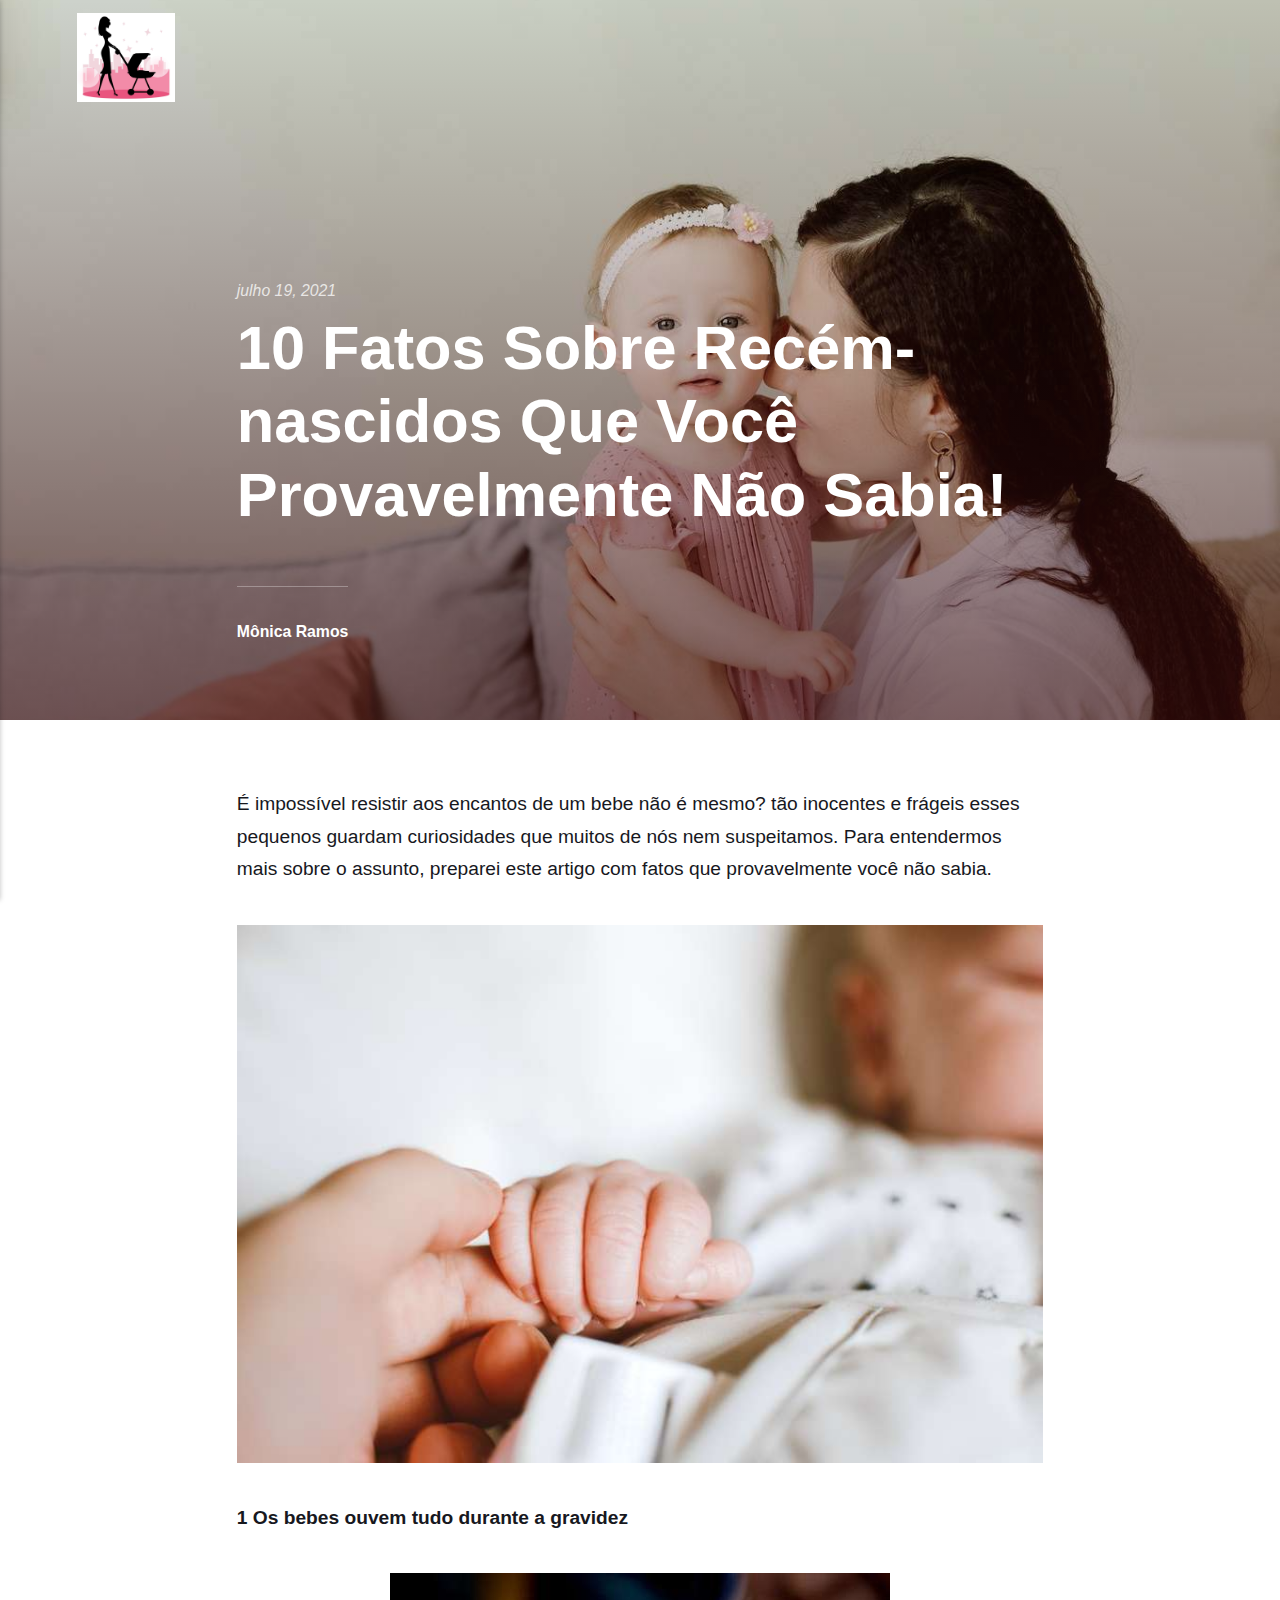
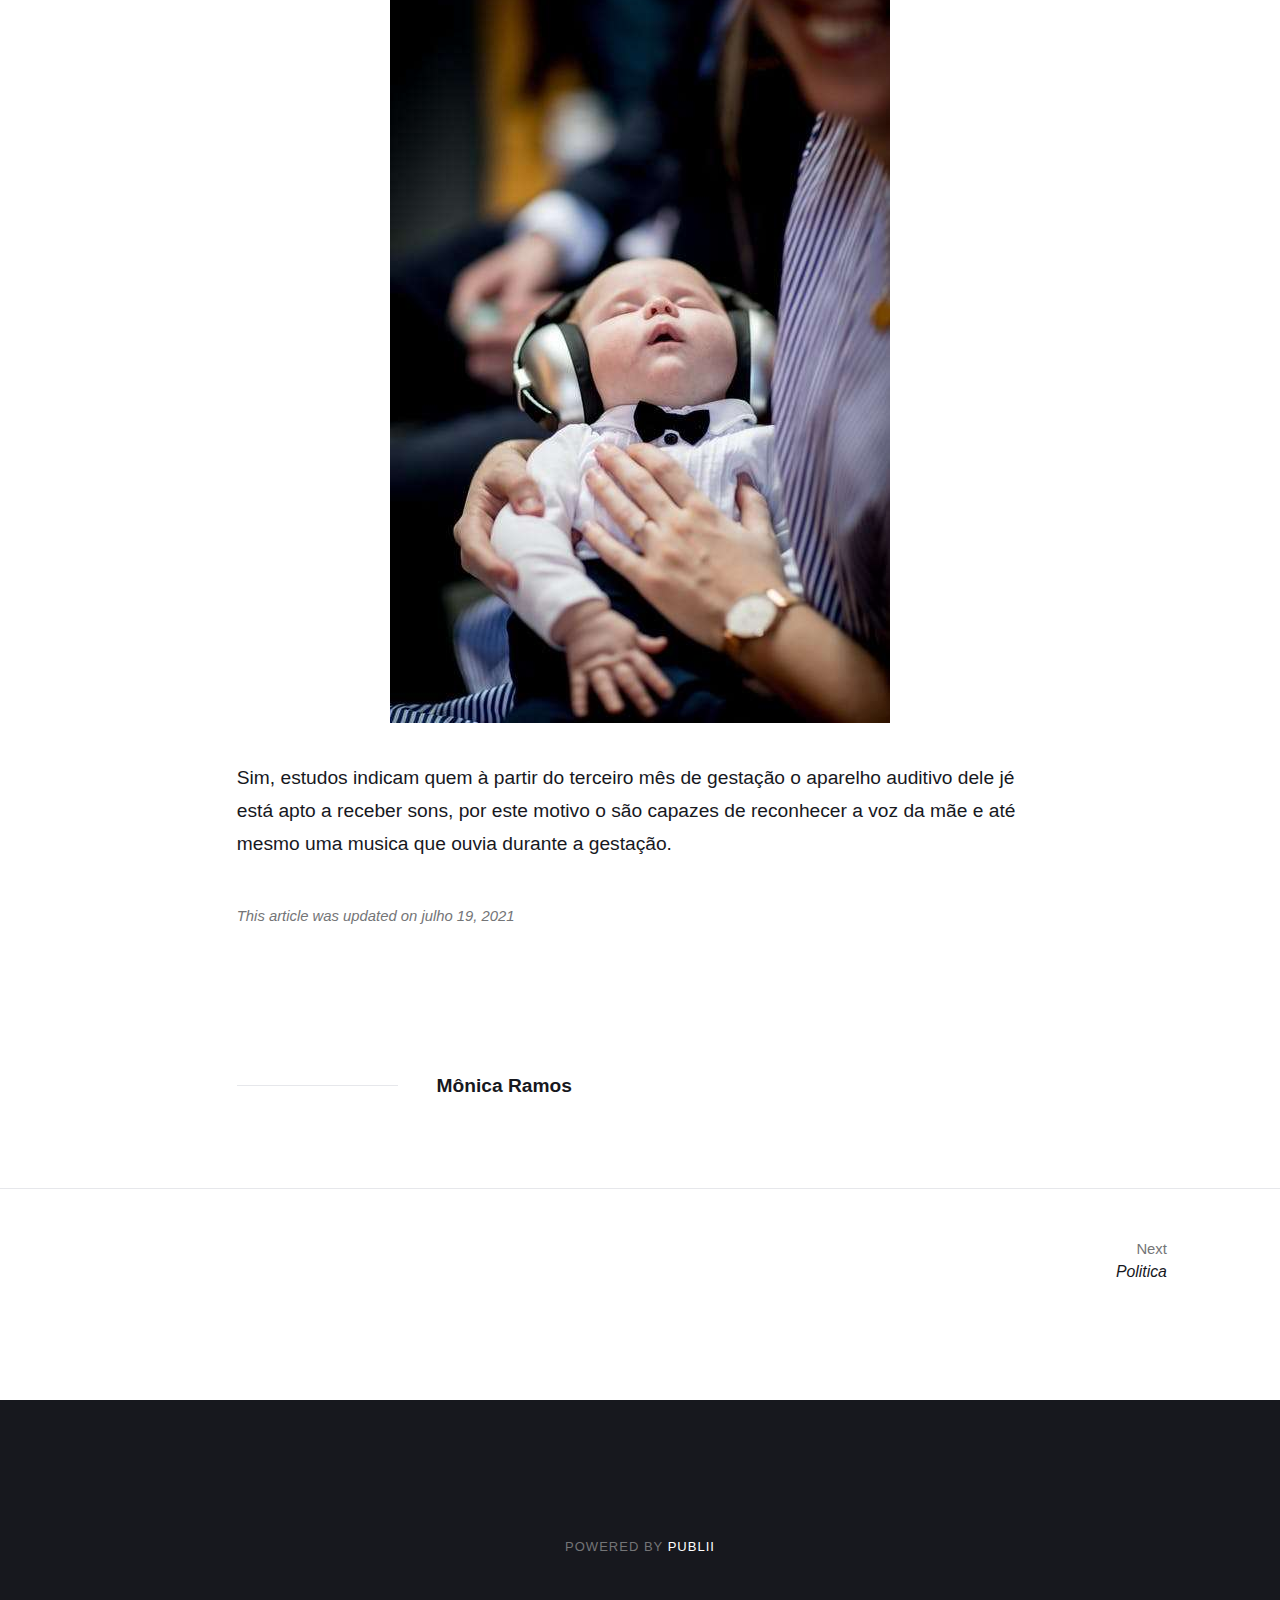
==== 10-fatos-sobre-recem-nascidos-que-voce-provavelmente-nao-sabia/index.html @ ed73614b "Updated from Publii" ====
<!DOCTYPE html><html lang="pt-br"><head><meta charset="utf-8"><meta http-equiv="X-UA-Compatible" content="IE=edge"><meta name="viewport" content="width=device-width,initial-scale=1"><title>10 Fatos Sobre Recém-nascidos Que Você Provavelmente Não Sabia! - DiarioMamãe</title><meta name="description" content="É impossível resistir aos encantos de um bebe não é mesmo? tão inocentes e frágeis esses pequenos guardam curiosidades que muitos de nós nem suspeitamos. Para entendermos mais sobre o assunto, preparei este artigo com fatos que provavelmente você não sabia"><meta name="generator" content="Publii Open-Source CMS for Static Site"><link rel="canonical" href="https://iagomussel.github.io/diariomamae/10-fatos-sobre-recem-nascidos-que-voce-provavelmente-nao-sabia/"><link rel="alternate" type="application/atom+xml" href="https://iagomussel.github.io/diariomamae/feed.xml"><link rel="alternate" type="application/json" href="https://iagomussel.github.io/diariomamae/feed.json"><meta property="og:title" content="10 Fatos Sobre Recém-nascidos Que Você Provavelmente Não Sabia! - DiarioMamãe "><meta property="og:image" content="https://iagomussel.github.io/diariomamae/media/website/pink-739154_1920.jpg"><meta property="og:site_name" content="DiarioMamãe"><meta property="og:description" content="É impossível resistir aos encantos de um bebe não é mesmo? tão inocentes e frágeis esses pequenos guardam curiosidades que muitos de nós nem suspeitamos. Para entendermos mais sobre o assunto, preparei este artigo com fatos que provavelmente você não sabia"><meta property="og:url" content="https://iagomussel.github.io/diariomamae/10-fatos-sobre-recem-nascidos-que-voce-provavelmente-nao-sabia/"><meta property="og:type" content="article"><meta property="fb:app_id" content="363069635461896"><style>:root{--body-font:-apple-system,BlinkMacSystemFont,"Segoe UI",Roboto,Oxygen,Ubuntu,Cantarell,"Fira Sans","Droid Sans","Helvetica Neue",Arial,sans-serif,"Apple Color Emoji","Segoe UI Emoji","Segoe UI Symbol";--heading-font:-apple-system,BlinkMacSystemFont,"Segoe UI",Roboto,Oxygen,Ubuntu,Cantarell,"Fira Sans","Droid Sans","Helvetica Neue",Arial,sans-serif,"Apple Color Emoji","Segoe UI Emoji","Segoe UI Symbol";--logo-font:-apple-system,BlinkMacSystemFont,"Segoe UI",Roboto,Oxygen,Ubuntu,Cantarell,"Fira Sans","Droid Sans","Helvetica Neue",Arial,sans-serif,"Apple Color Emoji","Segoe UI Emoji","Segoe UI Symbol";--menu-font:-apple-system,BlinkMacSystemFont,"Segoe UI",Roboto,Oxygen,Ubuntu,Cantarell,"Fira Sans","Droid Sans","Helvetica Neue",Arial,sans-serif,"Apple Color Emoji","Segoe UI Emoji","Segoe UI Symbol"}</style><link rel="stylesheet" href="https://iagomussel.github.io/diariomamae/assets/css/style.css?v=8af79907cd899d0e174a287e53e109a5"><script type="application/ld+json">{"@context":"http://schema.org","@type":"Article","mainEntityOfPage":{"@type":"WebPage","@id":"https://iagomussel.github.io/diariomamae/10-fatos-sobre-recem-nascidos-que-voce-provavelmente-nao-sabia/"},"headline":"10 Fatos Sobre Recém-nascidos Que Você Provavelmente Não Sabia!","datePublished":"2021-07-19T22:11","dateModified":"2021-07-19T22:31","image":{"@type":"ImageObject","url":"https://iagomussel.github.io/diariomamae/media/website/pink-739154_1920.jpg","height":1739,"width":1920},"description":"É impossível resistir aos encantos de um bebe não é mesmo? tão inocentes e frágeis esses pequenos guardam curiosidades que muitos de nós nem suspeitamos. Para entendermos mais sobre o assunto, preparei este artigo com fatos que provavelmente você não sabia","author":{"@type":"Person","name":"Mônica Ramos"},"publisher":{"@type":"Organization","name":"Mônica Ramos","logo":{"@type":"ImageObject","url":"https://iagomussel.github.io/diariomamae/media/website/pink-739154_1920.jpg","height":1739,"width":1920}}}</script></head><body><div class="site-container"><header class="top" id="js-header"><a class="logo" href="https://iagomussel.github.io/diariomamae/"><img src="https://iagomussel.github.io/diariomamae/media/website/pink-739154_1920.jpg" alt="DiarioMamãe" width="1920" height="1739"></a><nav class="navbar js-navbar"><button class="navbar__toggle js-toggle" aria-label="Menu" aria-haspopup="true" aria-expanded="false"><span class="navbar__toggle-box"><span class="navbar__toggle-inner">Menu</span></span></button><ul class="navbar__menu"></ul></nav></header><main><article class="post"><div class="hero"><figure class="hero__image hero__image--overlay"><img src="https://iagomussel.github.io/diariomamae/media/website/family-4962871_1920.jpg" srcset="https://iagomussel.github.io/diariomamae/media/website/responsive/family-4962871_1920-xs.jpg 300w, https://iagomussel.github.io/diariomamae/media/website/responsive/family-4962871_1920-sm.jpg 480w, https://iagomussel.github.io/diariomamae/media/website/responsive/family-4962871_1920-md.jpg 768w, https://iagomussel.github.io/diariomamae/media/website/responsive/family-4962871_1920-lg.jpg 1024w, https://iagomussel.github.io/diariomamae/media/website/responsive/family-4962871_1920-xl.jpg 1360w, https://iagomussel.github.io/diariomamae/media/website/responsive/family-4962871_1920-2xl.jpg 1600w" sizes="(max-width: 1600px) 100vw, 1600px" loading="eager" alt="Mae com beê demonstrando carinho"></figure><header class="hero__content"><div class="wrapper"><div class="post__meta"><time datetime="2021-07-19T22:11">julho 19, 2021</time></div><h1>10 Fatos Sobre Recém-nascidos Que Você Provavelmente Não Sabia!</h1><div class="post__meta post__meta--author"><a href="https://iagomussel.github.io/diariomamae/authors/monica-ramos/" class="feed__author invert">Mônica Ramos</a></div></div></header></div><div class="wrapper post__entry"><p>É impossível resistir aos encantos de um bebe não é mesmo? tão inocentes e frágeis esses pequenos guardam curiosidades que muitos de nós nem suspeitamos. Para entendermos mais sobre o assunto, preparei este artigo com fatos que provavelmente você não sabia.</p><p></p><figure class="post__image post__image--center"><img loading="lazy" src="https://iagomussel.github.io/diariomamae/media/posts/1/pexels-lisa-2721581.jpg" sizes="(max-width: 48em) 100vw, 768px" srcset="https://iagomussel.github.io/diariomamae/media/posts/1/responsive/pexels-lisa-2721581-xs.jpg 300w, https://iagomussel.github.io/diariomamae/media/posts/1/responsive/pexels-lisa-2721581-sm.jpg 480w, https://iagomussel.github.io/diariomamae/media/posts/1/responsive/pexels-lisa-2721581-md.jpg 768w, https://iagomussel.github.io/diariomamae/media/posts/1/responsive/pexels-lisa-2721581-lg.jpg 1024w, https://iagomussel.github.io/diariomamae/media/posts/1/responsive/pexels-lisa-2721581-xl.jpg 1360w, https://iagomussel.github.io/diariomamae/media/posts/1/responsive/pexels-lisa-2721581-2xl.jpg 1600w" height="4000" width="6000" alt=""></figure><p><strong>1 Os bebes ouvem tudo durante a gravidez</strong></p><figure class="post__image post__image--center"><img loading="lazy" src="https://iagomussel.github.io/diariomamae/media/posts/1/pexels-photo-1327403.jpeg" sizes="(max-width: 48em) 100vw, 768px" srcset="https://iagomussel.github.io/diariomamae/media/posts/1/responsive/pexels-photo-1327403-xs.jpeg 300w, https://iagomussel.github.io/diariomamae/media/posts/1/responsive/pexels-photo-1327403-sm.jpeg 480w, https://iagomussel.github.io/diariomamae/media/posts/1/responsive/pexels-photo-1327403-md.jpeg 768w, https://iagomussel.github.io/diariomamae/media/posts/1/responsive/pexels-photo-1327403-lg.jpeg 1024w, https://iagomussel.github.io/diariomamae/media/posts/1/responsive/pexels-photo-1327403-xl.jpeg 1360w, https://iagomussel.github.io/diariomamae/media/posts/1/responsive/pexels-photo-1327403-2xl.jpeg 1600w" height="750" width="500" alt=""></figure><p>Sim, estudos indicam quem à partir do terceiro mês de gestação o aparelho auditivo dele jé está apto a receber sons, por este motivo o são capazes de reconhecer a voz da mãe e até mesmo uma musica que ouvia durante a gestação.</p><p></p></div><footer class="wrapper post__footer"><p class="post__last-updated">This article was updated on julho 19, 2021</p><div class="post__share"></div><div class="post__bio bio"><div class="bio__info"><h3 class="bio__name"><a href="https://iagomussel.github.io/diariomamae/authors/monica-ramos/" class="invert" rel="author">Mônica Ramos</a></h3></div></div></footer></article><nav class="post__nav"><div class="post__nav-inner"><div class="post__nav-next"><a href="https://iagomussel.github.io/diariomamae/politica-2/" class="invert post__nav-link" rel="next"><span>Next</span> Politica </a><svg width="1.041em" height="0.416em" aria-hidden="true"><use xlink:href="https://iagomussel.github.io/diariomamae/assets/svg/svg-map.svg#arrow-next"/></svg></div></div></nav></main><footer class="footer"><div class="footer__copyright"><p>Powered by <a href="https://getpublii.com" target="_blank" rel="nofollow noopener">Publii</a></p></div><button class="footer__bttop js-footer__bttop" aria-label="Back to top"><svg><title>Back to top</title><use xlink:href="https://iagomussel.github.io/diariomamae/assets/svg/svg-map.svg#toparrow"/></svg></button></footer></div><script>window.publiiThemeMenuConfig = {    
        mobileMenuMode: 'sidebar',
        animationSpeed: 300,
        submenuWidth: 'auto',
        doubleClickTime: 500,
        mobileMenuExpandableSubmenus: true, 
        relatedContainerForOverlayMenuSelector: '.top',
   };</script><script defer="defer" src="https://iagomussel.github.io/diariomamae/assets/js/scripts.min.js?v=f4c4d35432d0e17d212f2fae4e0f8247"></script><script>var images = document.querySelectorAll('img[loading]');

        for (var i = 0; i < images.length; i++) {
            if (images[i].complete) {
                images[i].classList.add('is-loaded');
            } else {
                images[i].addEventListener('load', function () {
                    this.classList.add('is-loaded');
                }, false);
            }
        }</script></body></html>
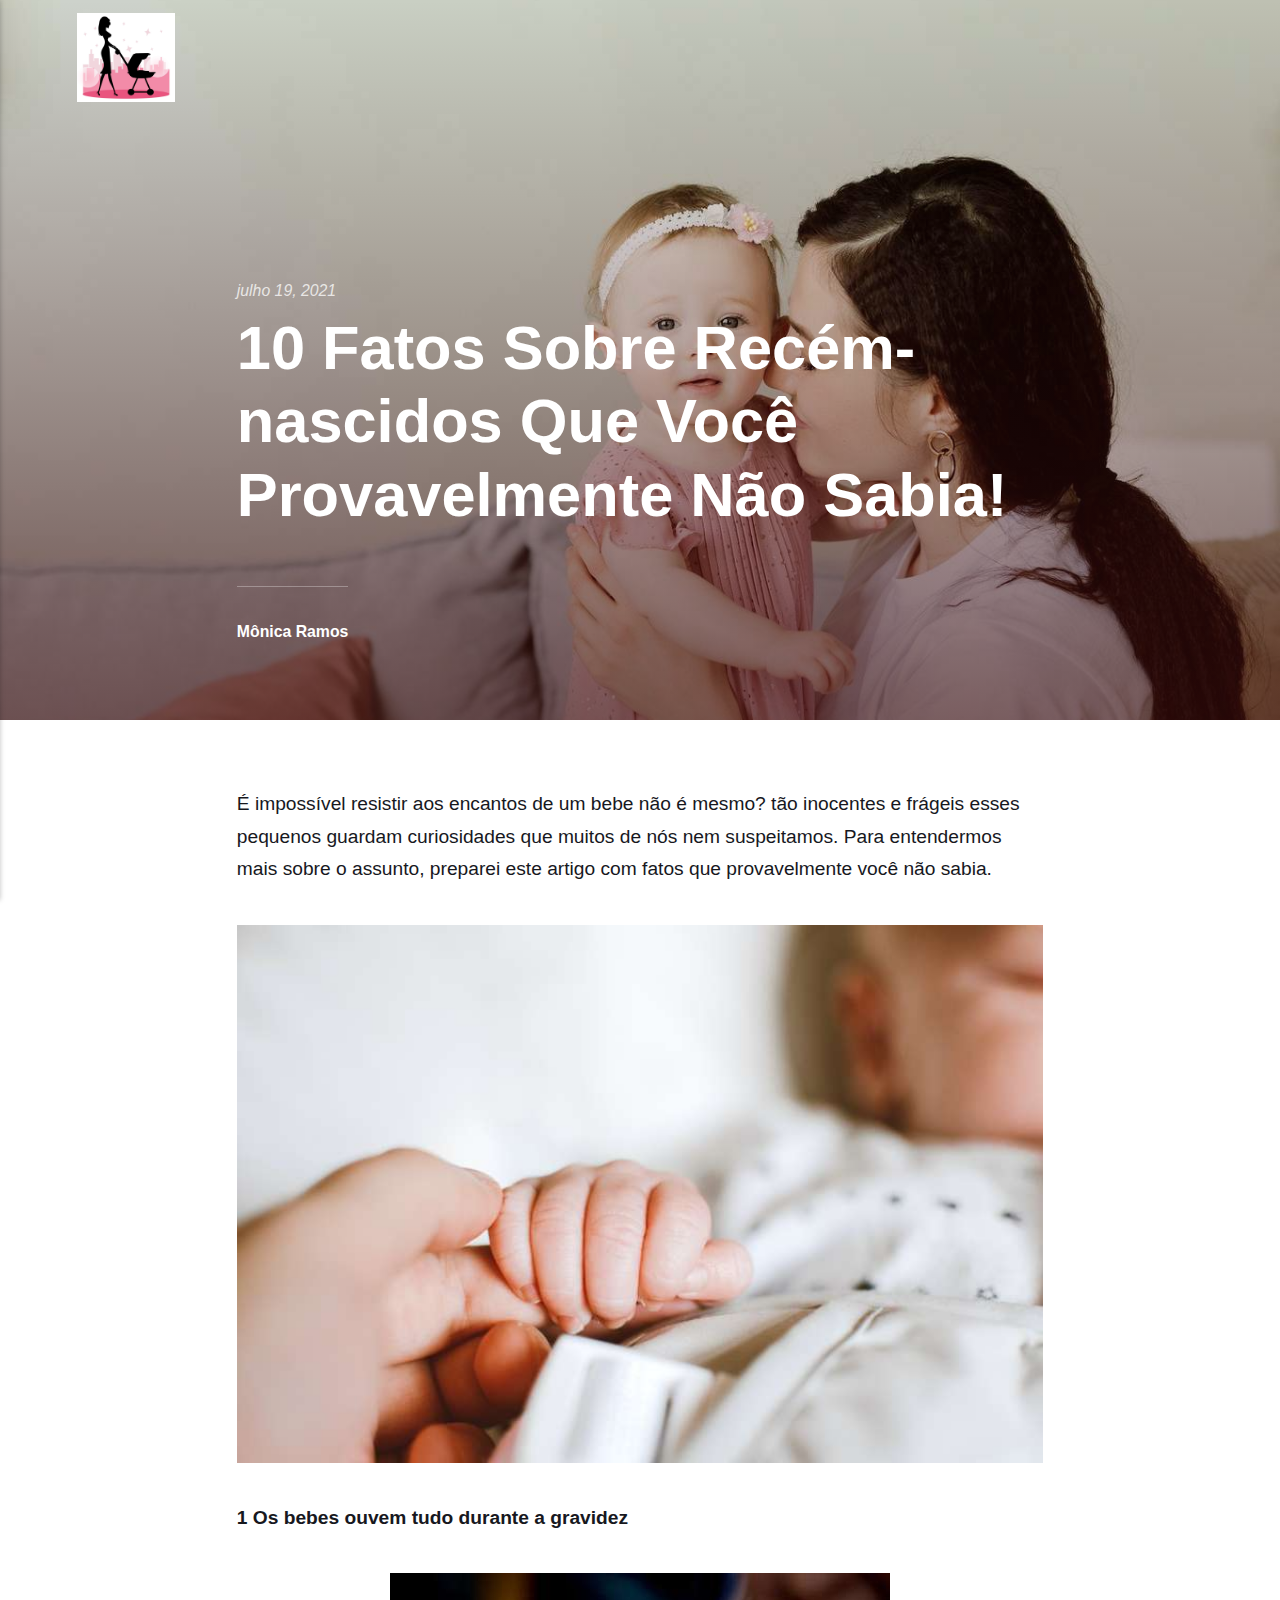
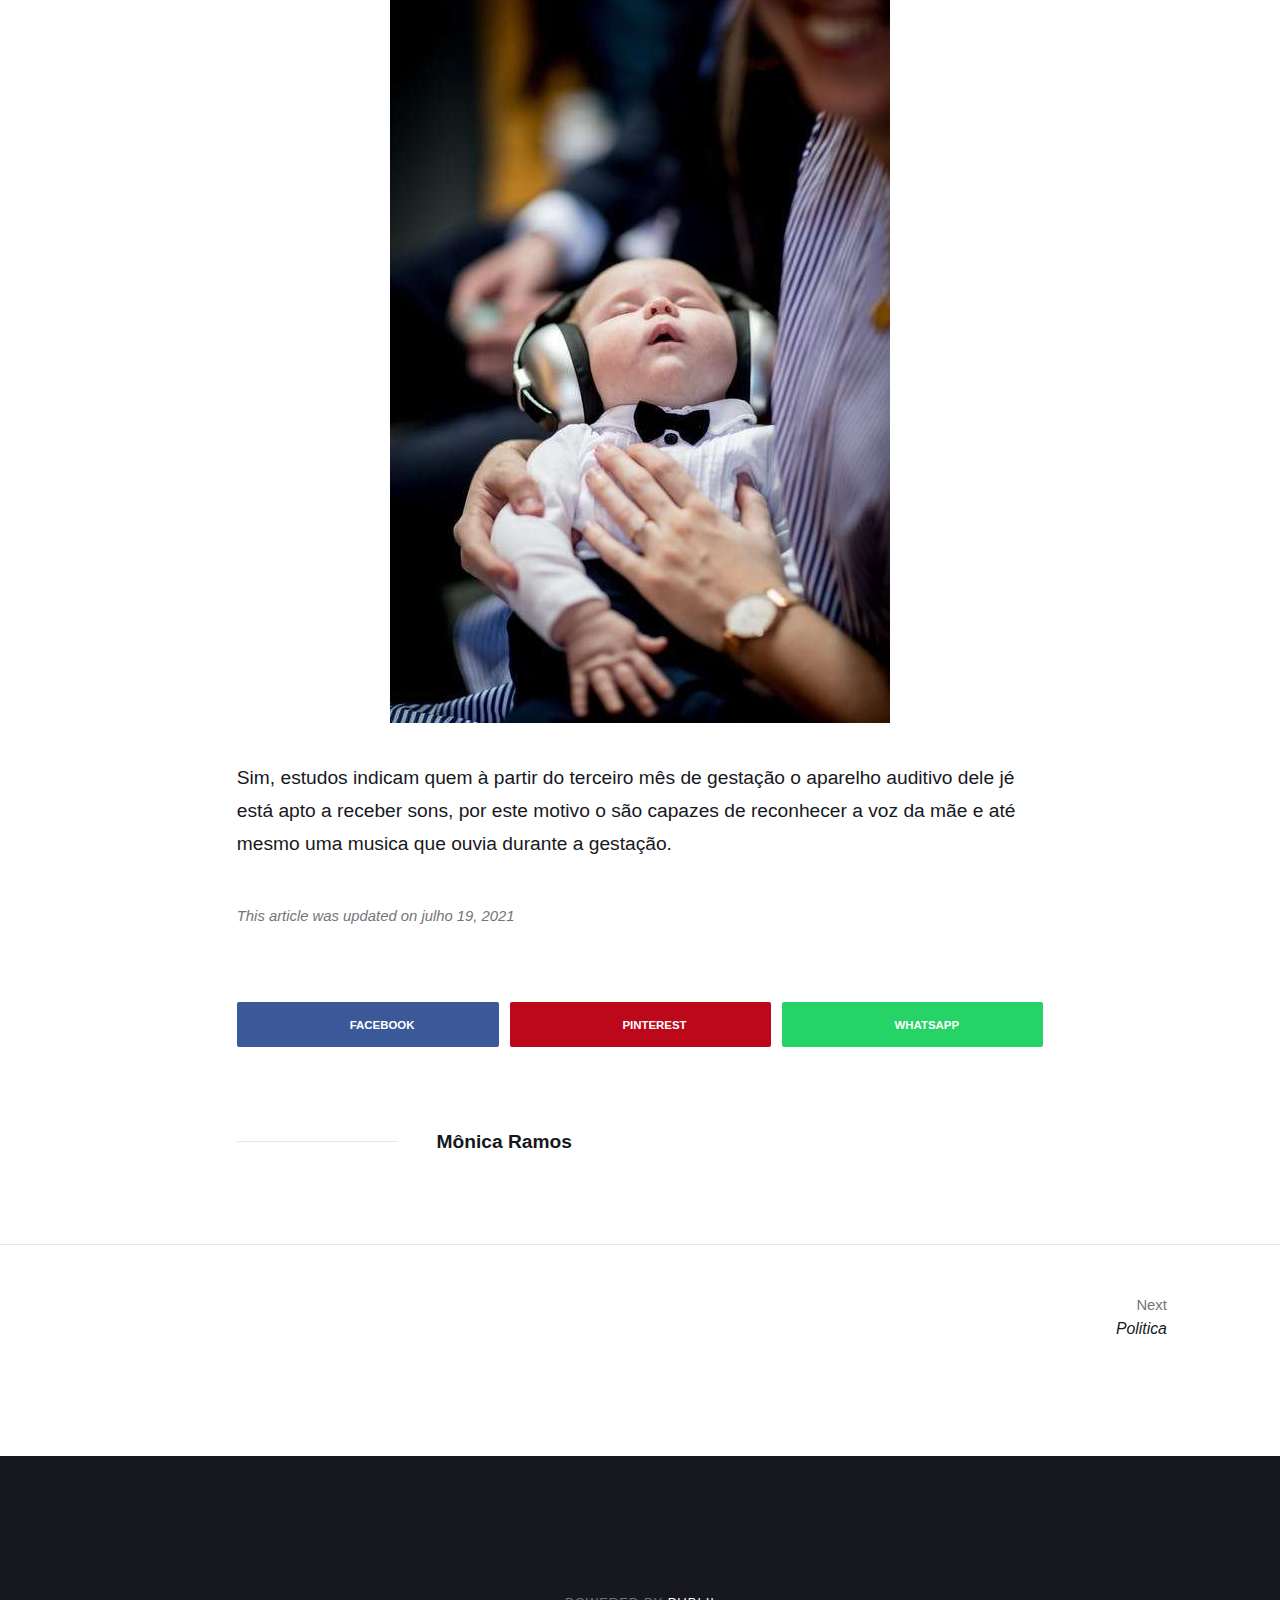
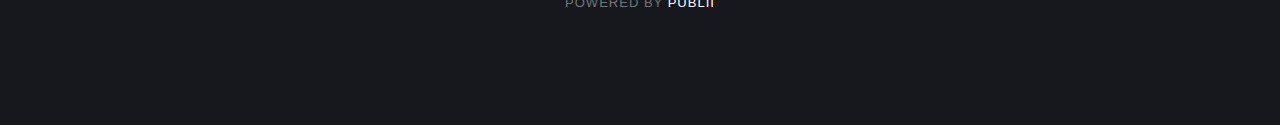
==== commit 1d470099: "Updated from Publii" ====
--- a/10-fatos-sobre-recem-nascidos-que-voce-provavelmente-nao-sabia/index.html
+++ b/10-fatos-sobre-recem-nascidos-que-voce-provavelmente-nao-sabia/index.html
@@ -1,4 +1,8 @@
-<!DOCTYPE html><html lang="pt-br"><head><meta charset="utf-8"><meta http-equiv="X-UA-Compatible" content="IE=edge"><meta name="viewport" content="width=device-width,initial-scale=1"><title>10 Fatos Sobre Recém-nascidos Que Você Provavelmente Não Sabia! - DiarioMamãe</title><meta name="description" content="É impossível resistir aos encantos de um bebe não é mesmo? tão inocentes e frágeis esses pequenos guardam curiosidades que muitos de nós nem suspeitamos. Para entendermos mais sobre o assunto, preparei este artigo com fatos que provavelmente você não sabia"><meta name="generator" content="Publii Open-Source CMS for Static Site"><link rel="canonical" href="https://iagomussel.github.io/diariomamae/10-fatos-sobre-recem-nascidos-que-voce-provavelmente-nao-sabia/"><link rel="alternate" type="application/atom+xml" href="https://iagomussel.github.io/diariomamae/feed.xml"><link rel="alternate" type="application/json" href="https://iagomussel.github.io/diariomamae/feed.json"><meta property="og:title" content="10 Fatos Sobre Recém-nascidos Que Você Provavelmente Não Sabia! - DiarioMamãe "><meta property="og:image" content="https://iagomussel.github.io/diariomamae/media/website/pink-739154_1920.jpg"><meta property="og:site_name" content="DiarioMamãe"><meta property="og:description" content="É impossível resistir aos encantos de um bebe não é mesmo? tão inocentes e frágeis esses pequenos guardam curiosidades que muitos de nós nem suspeitamos. Para entendermos mais sobre o assunto, preparei este artigo com fatos que provavelmente você não sabia"><meta property="og:url" content="https://iagomussel.github.io/diariomamae/10-fatos-sobre-recem-nascidos-que-voce-provavelmente-nao-sabia/"><meta property="og:type" content="article"><meta property="fb:app_id" content="363069635461896"><style>:root{--body-font:-apple-system,BlinkMacSystemFont,"Segoe UI",Roboto,Oxygen,Ubuntu,Cantarell,"Fira Sans","Droid Sans","Helvetica Neue",Arial,sans-serif,"Apple Color Emoji","Segoe UI Emoji","Segoe UI Symbol";--heading-font:-apple-system,BlinkMacSystemFont,"Segoe UI",Roboto,Oxygen,Ubuntu,Cantarell,"Fira Sans","Droid Sans","Helvetica Neue",Arial,sans-serif,"Apple Color Emoji","Segoe UI Emoji","Segoe UI Symbol";--logo-font:-apple-system,BlinkMacSystemFont,"Segoe UI",Roboto,Oxygen,Ubuntu,Cantarell,"Fira Sans","Droid Sans","Helvetica Neue",Arial,sans-serif,"Apple Color Emoji","Segoe UI Emoji","Segoe UI Symbol";--menu-font:-apple-system,BlinkMacSystemFont,"Segoe UI",Roboto,Oxygen,Ubuntu,Cantarell,"Fira Sans","Droid Sans","Helvetica Neue",Arial,sans-serif,"Apple Color Emoji","Segoe UI Emoji","Segoe UI Symbol"}</style><link rel="stylesheet" href="https://iagomussel.github.io/diariomamae/assets/css/style.css?v=8af79907cd899d0e174a287e53e109a5"><script type="application/ld+json">{"@context":"http://schema.org","@type":"Article","mainEntityOfPage":{"@type":"WebPage","@id":"https://iagomussel.github.io/diariomamae/10-fatos-sobre-recem-nascidos-que-voce-provavelmente-nao-sabia/"},"headline":"10 Fatos Sobre Recém-nascidos Que Você Provavelmente Não Sabia!","datePublished":"2021-07-19T22:11","dateModified":"2021-07-19T22:31","image":{"@type":"ImageObject","url":"https://iagomussel.github.io/diariomamae/media/website/pink-739154_1920.jpg","height":1739,"width":1920},"description":"É impossível resistir aos encantos de um bebe não é mesmo? tão inocentes e frágeis esses pequenos guardam curiosidades que muitos de nós nem suspeitamos. Para entendermos mais sobre o assunto, preparei este artigo com fatos que provavelmente você não sabia","author":{"@type":"Person","name":"Mônica Ramos"},"publisher":{"@type":"Organization","name":"Mônica Ramos","logo":{"@type":"ImageObject","url":"https://iagomussel.github.io/diariomamae/media/website/pink-739154_1920.jpg","height":1739,"width":1920}}}</script></head><body><div class="site-container"><header class="top" id="js-header"><a class="logo" href="https://iagomussel.github.io/diariomamae/"><img src="https://iagomussel.github.io/diariomamae/media/website/pink-739154_1920.jpg" alt="DiarioMamãe" width="1920" height="1739"></a><nav class="navbar js-navbar"><button class="navbar__toggle js-toggle" aria-label="Menu" aria-haspopup="true" aria-expanded="false"><span class="navbar__toggle-box"><span class="navbar__toggle-inner">Menu</span></span></button><ul class="navbar__menu"></ul></nav></header><main><article class="post"><div class="hero"><figure class="hero__image hero__image--overlay"><img src="https://iagomussel.github.io/diariomamae/media/website/family-4962871_1920.jpg" srcset="https://iagomussel.github.io/diariomamae/media/website/responsive/family-4962871_1920-xs.jpg 300w, https://iagomussel.github.io/diariomamae/media/website/responsive/family-4962871_1920-sm.jpg 480w, https://iagomussel.github.io/diariomamae/media/website/responsive/family-4962871_1920-md.jpg 768w, https://iagomussel.github.io/diariomamae/media/website/responsive/family-4962871_1920-lg.jpg 1024w, https://iagomussel.github.io/diariomamae/media/website/responsive/family-4962871_1920-xl.jpg 1360w, https://iagomussel.github.io/diariomamae/media/website/responsive/family-4962871_1920-2xl.jpg 1600w" sizes="(max-width: 1600px) 100vw, 1600px" loading="eager" alt="Mae com beê demonstrando carinho"></figure><header class="hero__content"><div class="wrapper"><div class="post__meta"><time datetime="2021-07-19T22:11">julho 19, 2021</time></div><h1>10 Fatos Sobre Recém-nascidos Que Você Provavelmente Não Sabia!</h1><div class="post__meta post__meta--author"><a href="https://iagomussel.github.io/diariomamae/authors/monica-ramos/" class="feed__author invert">Mônica Ramos</a></div></div></header></div><div class="wrapper post__entry"><p>É impossível resistir aos encantos de um bebe não é mesmo? tão inocentes e frágeis esses pequenos guardam curiosidades que muitos de nós nem suspeitamos. Para entendermos mais sobre o assunto, preparei este artigo com fatos que provavelmente você não sabia.</p><p></p><figure class="post__image post__image--center"><img loading="lazy" src="https://iagomussel.github.io/diariomamae/media/posts/1/pexels-lisa-2721581.jpg" sizes="(max-width: 48em) 100vw, 768px" srcset="https://iagomussel.github.io/diariomamae/media/posts/1/responsive/pexels-lisa-2721581-xs.jpg 300w, https://iagomussel.github.io/diariomamae/media/posts/1/responsive/pexels-lisa-2721581-sm.jpg 480w, https://iagomussel.github.io/diariomamae/media/posts/1/responsive/pexels-lisa-2721581-md.jpg 768w, https://iagomussel.github.io/diariomamae/media/posts/1/responsive/pexels-lisa-2721581-lg.jpg 1024w, https://iagomussel.github.io/diariomamae/media/posts/1/responsive/pexels-lisa-2721581-xl.jpg 1360w, https://iagomussel.github.io/diariomamae/media/posts/1/responsive/pexels-lisa-2721581-2xl.jpg 1600w" height="4000" width="6000" alt=""></figure><p><strong>1 Os bebes ouvem tudo durante a gravidez</strong></p><figure class="post__image post__image--center"><img loading="lazy" src="https://iagomussel.github.io/diariomamae/media/posts/1/pexels-photo-1327403.jpeg" sizes="(max-width: 48em) 100vw, 768px" srcset="https://iagomussel.github.io/diariomamae/media/posts/1/responsive/pexels-photo-1327403-xs.jpeg 300w, https://iagomussel.github.io/diariomamae/media/posts/1/responsive/pexels-photo-1327403-sm.jpeg 480w, https://iagomussel.github.io/diariomamae/media/posts/1/responsive/pexels-photo-1327403-md.jpeg 768w, https://iagomussel.github.io/diariomamae/media/posts/1/responsive/pexels-photo-1327403-lg.jpeg 1024w, https://iagomussel.github.io/diariomamae/media/posts/1/responsive/pexels-photo-1327403-xl.jpeg 1360w, https://iagomussel.github.io/diariomamae/media/posts/1/responsive/pexels-photo-1327403-2xl.jpeg 1600w" height="750" width="500" alt=""></figure><p>Sim, estudos indicam quem à partir do terceiro mês de gestação o aparelho auditivo dele jé está apto a receber sons, por este motivo o são capazes de reconhecer a voz da mãe e até mesmo uma musica que ouvia durante a gestação.</p><p></p></div><footer class="wrapper post__footer"><p class="post__last-updated">This article was updated on julho 19, 2021</p><div class="post__share"></div><div class="post__bio bio"><div class="bio__info"><h3 class="bio__name"><a href="https://iagomussel.github.io/diariomamae/authors/monica-ramos/" class="invert" rel="author">Mônica Ramos</a></h3></div></div></footer></article><nav class="post__nav"><div class="post__nav-inner"><div class="post__nav-next"><a href="https://iagomussel.github.io/diariomamae/politica-2/" class="invert post__nav-link" rel="next"><span>Next</span> Politica </a><svg width="1.041em" height="0.416em" aria-hidden="true"><use xlink:href="https://iagomussel.github.io/diariomamae/assets/svg/svg-map.svg#arrow-next"/></svg></div></div></nav></main><footer class="footer"><div class="footer__copyright"><p>Powered by <a href="https://getpublii.com" target="_blank" rel="nofollow noopener">Publii</a></p></div><button class="footer__bttop js-footer__bttop" aria-label="Back to top"><svg><title>Back to top</title><use xlink:href="https://iagomussel.github.io/diariomamae/assets/svg/svg-map.svg#toparrow"/></svg></button></footer></div><script>window.publiiThemeMenuConfig = {    
+<!DOCTYPE html><html lang="pt-br"><head><meta charset="utf-8"><meta http-equiv="X-UA-Compatible" content="IE=edge"><meta name="viewport" content="width=device-width,initial-scale=1"><title>10 Fatos Sobre Recém-nascidos Que Você Provavelmente Não Sabia! - DiarioMamãe</title><meta name="description" content="É impossível resistir aos encantos de um bebe não é mesmo? tão inocentes e frágeis esses pequenos guardam curiosidades que muitos de nós nem suspeitamos. Para entendermos mais sobre o assunto, preparei este artigo com fatos que provavelmente você não sabia"><meta name="generator" content="Publii Open-Source CMS for Static Site"><link rel="canonical" href="https://iagomussel.github.io/diariomamae/10-fatos-sobre-recem-nascidos-que-voce-provavelmente-nao-sabia/"><link rel="alternate" type="application/atom+xml" href="https://iagomussel.github.io/diariomamae/feed.xml"><link rel="alternate" type="application/json" href="https://iagomussel.github.io/diariomamae/feed.json"><meta property="og:title" content="10 Fatos Sobre Recém-nascidos Que Você Provavelmente Não Sabia! - DiarioMamãe "><meta property="og:image" content="https://iagomussel.github.io/diariomamae/media/website/pink-739154_1920.jpg"><meta property="og:site_name" content="DiarioMamãe"><meta property="og:description" content="É impossível resistir aos encantos de um bebe não é mesmo? tão inocentes e frágeis esses pequenos guardam curiosidades que muitos de nós nem suspeitamos. Para entendermos mais sobre o assunto, preparei este artigo com fatos que provavelmente você não sabia"><meta property="og:url" content="https://iagomussel.github.io/diariomamae/10-fatos-sobre-recem-nascidos-que-voce-provavelmente-nao-sabia/"><meta property="og:type" content="article"><meta property="fb:app_id" content="363069635461896"><style>:root{--body-font:-apple-system,BlinkMacSystemFont,"Segoe UI",Roboto,Oxygen,Ubuntu,Cantarell,"Fira Sans","Droid Sans","Helvetica Neue",Arial,sans-serif,"Apple Color Emoji","Segoe UI Emoji","Segoe UI Symbol";--heading-font:-apple-system,BlinkMacSystemFont,"Segoe UI",Roboto,Oxygen,Ubuntu,Cantarell,"Fira Sans","Droid Sans","Helvetica Neue",Arial,sans-serif,"Apple Color Emoji","Segoe UI Emoji","Segoe UI Symbol";--logo-font:-apple-system,BlinkMacSystemFont,"Segoe UI",Roboto,Oxygen,Ubuntu,Cantarell,"Fira Sans","Droid Sans","Helvetica Neue",Arial,sans-serif,"Apple Color Emoji","Segoe UI Emoji","Segoe UI Symbol";--menu-font:-apple-system,BlinkMacSystemFont,"Segoe UI",Roboto,Oxygen,Ubuntu,Cantarell,"Fira Sans","Droid Sans","Helvetica Neue",Arial,sans-serif,"Apple Color Emoji","Segoe UI Emoji","Segoe UI Symbol"}</style><link rel="stylesheet" href="https://iagomussel.github.io/diariomamae/assets/css/style.css?v=8af79907cd899d0e174a287e53e109a5"><script type="application/ld+json">{"@context":"http://schema.org","@type":"Article","mainEntityOfPage":{"@type":"WebPage","@id":"https://iagomussel.github.io/diariomamae/10-fatos-sobre-recem-nascidos-que-voce-provavelmente-nao-sabia/"},"headline":"10 Fatos Sobre Recém-nascidos Que Você Provavelmente Não Sabia!","datePublished":"2021-07-19T22:11","dateModified":"2021-07-19T22:31","image":{"@type":"ImageObject","url":"https://iagomussel.github.io/diariomamae/media/website/pink-739154_1920.jpg","height":1739,"width":1920},"description":"É impossível resistir aos encantos de um bebe não é mesmo? tão inocentes e frágeis esses pequenos guardam curiosidades que muitos de nós nem suspeitamos. Para entendermos mais sobre o assunto, preparei este artigo com fatos que provavelmente você não sabia","author":{"@type":"Person","name":"Mônica Ramos"},"publisher":{"@type":"Organization","name":"Mônica Ramos","logo":{"@type":"ImageObject","url":"https://iagomussel.github.io/diariomamae/media/website/pink-739154_1920.jpg","height":1739,"width":1920}}}</script><script async src="https://www.googletagmanager.com/gtag/js?id=G-K8F610FKT1"></script><script>window.dataLayer = window.dataLayer || [];
+  function gtag(){dataLayer.push(arguments);}
+  gtag('js', new Date());
+
+  gtag('config', 'G-K8F610FKT1');</script></head><body><div class="site-container"><header class="top" id="js-header"><a class="logo" href="https://iagomussel.github.io/diariomamae/"><img src="https://iagomussel.github.io/diariomamae/media/website/pink-739154_1920.jpg" alt="DiarioMamãe" width="1920" height="1739"></a><nav class="navbar js-navbar"><button class="navbar__toggle js-toggle" aria-label="Menu" aria-haspopup="true" aria-expanded="false"><span class="navbar__toggle-box"><span class="navbar__toggle-inner">Menu</span></span></button><ul class="navbar__menu"></ul></nav></header><main><article class="post"><div class="hero"><figure class="hero__image hero__image--overlay"><img src="https://iagomussel.github.io/diariomamae/media/website/family-4962871_1920.jpg" srcset="https://iagomussel.github.io/diariomamae/media/website/responsive/family-4962871_1920-xs.jpg 300w, https://iagomussel.github.io/diariomamae/media/website/responsive/family-4962871_1920-sm.jpg 480w, https://iagomussel.github.io/diariomamae/media/website/responsive/family-4962871_1920-md.jpg 768w, https://iagomussel.github.io/diariomamae/media/website/responsive/family-4962871_1920-lg.jpg 1024w, https://iagomussel.github.io/diariomamae/media/website/responsive/family-4962871_1920-xl.jpg 1360w, https://iagomussel.github.io/diariomamae/media/website/responsive/family-4962871_1920-2xl.jpg 1600w" sizes="(max-width: 1600px) 100vw, 1600px" loading="eager" alt="Mae com beê demonstrando carinho"></figure><header class="hero__content"><div class="wrapper"><div class="post__meta"><time datetime="2021-07-19T22:11">julho 19, 2021</time></div><h1>10 Fatos Sobre Recém-nascidos Que Você Provavelmente Não Sabia!</h1><div class="post__meta post__meta--author"><a href="https://iagomussel.github.io/diariomamae/authors/monica-ramos/" class="feed__author invert">Mônica Ramos</a></div></div></header></div><div class="wrapper post__entry"><p>É impossível resistir aos encantos de um bebe não é mesmo? tão inocentes e frágeis esses pequenos guardam curiosidades que muitos de nós nem suspeitamos. Para entendermos mais sobre o assunto, preparei este artigo com fatos que provavelmente você não sabia.</p><p></p><figure class="post__image post__image--center"><img loading="lazy" src="https://iagomussel.github.io/diariomamae/media/posts/1/pexels-lisa-2721581.jpg" sizes="(max-width: 48em) 100vw, 768px" srcset="https://iagomussel.github.io/diariomamae/media/posts/1/responsive/pexels-lisa-2721581-xs.jpg 300w, https://iagomussel.github.io/diariomamae/media/posts/1/responsive/pexels-lisa-2721581-sm.jpg 480w, https://iagomussel.github.io/diariomamae/media/posts/1/responsive/pexels-lisa-2721581-md.jpg 768w, https://iagomussel.github.io/diariomamae/media/posts/1/responsive/pexels-lisa-2721581-lg.jpg 1024w, https://iagomussel.github.io/diariomamae/media/posts/1/responsive/pexels-lisa-2721581-xl.jpg 1360w, https://iagomussel.github.io/diariomamae/media/posts/1/responsive/pexels-lisa-2721581-2xl.jpg 1600w" height="4000" width="6000" alt=""></figure><p><strong>1 Os bebes ouvem tudo durante a gravidez</strong></p><figure class="post__image post__image--center"><img loading="lazy" src="https://iagomussel.github.io/diariomamae/media/posts/1/pexels-photo-1327403.jpeg" sizes="(max-width: 48em) 100vw, 768px" srcset="https://iagomussel.github.io/diariomamae/media/posts/1/responsive/pexels-photo-1327403-xs.jpeg 300w, https://iagomussel.github.io/diariomamae/media/posts/1/responsive/pexels-photo-1327403-sm.jpeg 480w, https://iagomussel.github.io/diariomamae/media/posts/1/responsive/pexels-photo-1327403-md.jpeg 768w, https://iagomussel.github.io/diariomamae/media/posts/1/responsive/pexels-photo-1327403-lg.jpeg 1024w, https://iagomussel.github.io/diariomamae/media/posts/1/responsive/pexels-photo-1327403-xl.jpeg 1360w, https://iagomussel.github.io/diariomamae/media/posts/1/responsive/pexels-photo-1327403-2xl.jpeg 1600w" height="750" width="500" alt=""></figure><p>Sim, estudos indicam quem à partir do terceiro mês de gestação o aparelho auditivo dele jé está apto a receber sons, por este motivo o são capazes de reconhecer a voz da mãe e até mesmo uma musica que ouvia durante a gestação.</p><p></p></div><footer class="wrapper post__footer"><p class="post__last-updated">This article was updated on julho 19, 2021</p><div class="post__share"><a href="https://www.facebook.com/sharer/sharer.php?u=https%3A%2F%2Fiagomussel.github.io%2Fdiariomamae%2F10-fatos-sobre-recem-nascidos-que-voce-provavelmente-nao-sabia%2F" class="js-share facebook" rel="nofollow noopener noreferrer"><svg class="icon" aria-hidden="true" focusable="false"><use xlink:href="https://iagomussel.github.io/diariomamae/assets/svg/svg-map.svg#facebook"/></svg> <span>Facebook</span> </a><a href="https://pinterest.com/pin/create/button/?url=https%3A%2F%2Fiagomussel.github.io%2Fdiariomamae%2F10-fatos-sobre-recem-nascidos-que-voce-provavelmente-nao-sabia%2F&amp;media=undefined&amp;description=10%20Fatos%20Sobre%20Rec%C3%A9m-nascidos%20Que%20Voc%C3%AA%20Provavelmente%20N%C3%A3o%20Sabia!" class="js-share pinterest" rel="nofollow noopener noreferrer"><svg class="icon" aria-hidden="true" focusable="false"><use xlink:href="https://iagomussel.github.io/diariomamae/assets/svg/svg-map.svg#pinterest"/></svg> <span>Pinterest</span> </a><a href="https://api.whatsapp.com/send?text=10%20Fatos%20Sobre%20Rec%C3%A9m-nascidos%20Que%20Voc%C3%AA%20Provavelmente%20N%C3%A3o%20Sabia! https%3A%2F%2Fiagomussel.github.io%2Fdiariomamae%2F10-fatos-sobre-recem-nascidos-que-voce-provavelmente-nao-sabia%2F" class="js-share whatsapp" rel="nofollow noopener noreferrer"><svg class="icon" aria-hidden="true" focusable="false"><use xlink:href="https://iagomussel.github.io/diariomamae/assets/svg/svg-map.svg#whatsapp"/></svg> <span>WhatsApp</span></a></div><div class="post__bio bio"><div class="bio__info"><h3 class="bio__name"><a href="https://iagomussel.github.io/diariomamae/authors/monica-ramos/" class="invert" rel="author">Mônica Ramos</a></h3></div></div></footer></article><nav class="post__nav"><div class="post__nav-inner"><div class="post__nav-next"><a href="https://iagomussel.github.io/diariomamae/politica-2/" class="invert post__nav-link" rel="next"><span>Next</span> Politica </a><svg width="1.041em" height="0.416em" aria-hidden="true"><use xlink:href="https://iagomussel.github.io/diariomamae/assets/svg/svg-map.svg#arrow-next"/></svg></div></div></nav></main><footer class="footer"><div class="footer__copyright"><p>Powered by <a href="https://getpublii.com" target="_blank" rel="nofollow noopener">Publii</a></p></div><button class="footer__bttop js-footer__bttop" aria-label="Back to top"><svg><title>Back to top</title><use xlink:href="https://iagomussel.github.io/diariomamae/assets/svg/svg-map.svg#toparrow"/></svg></button></footer></div><script>window.publiiThemeMenuConfig = {    
         mobileMenuMode: 'sidebar',
         animationSpeed: 300,
         submenuWidth: 'auto',
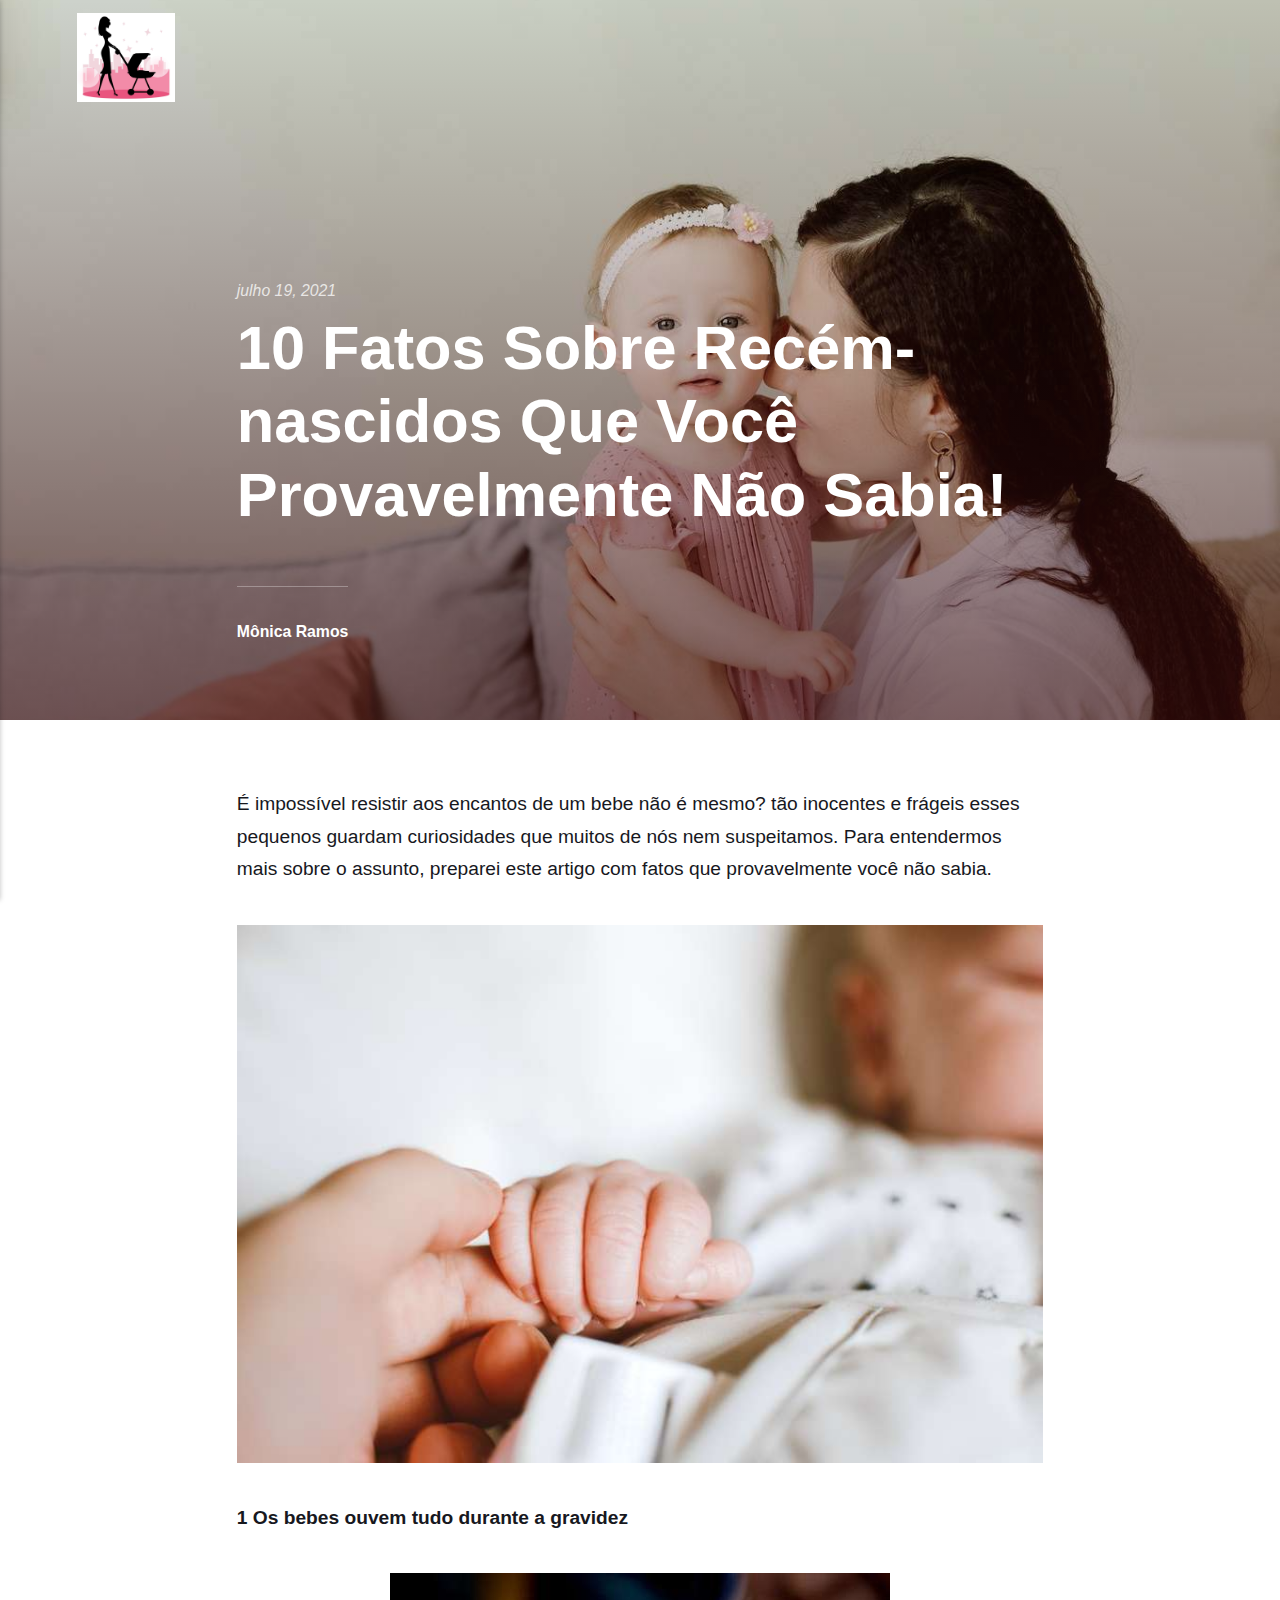
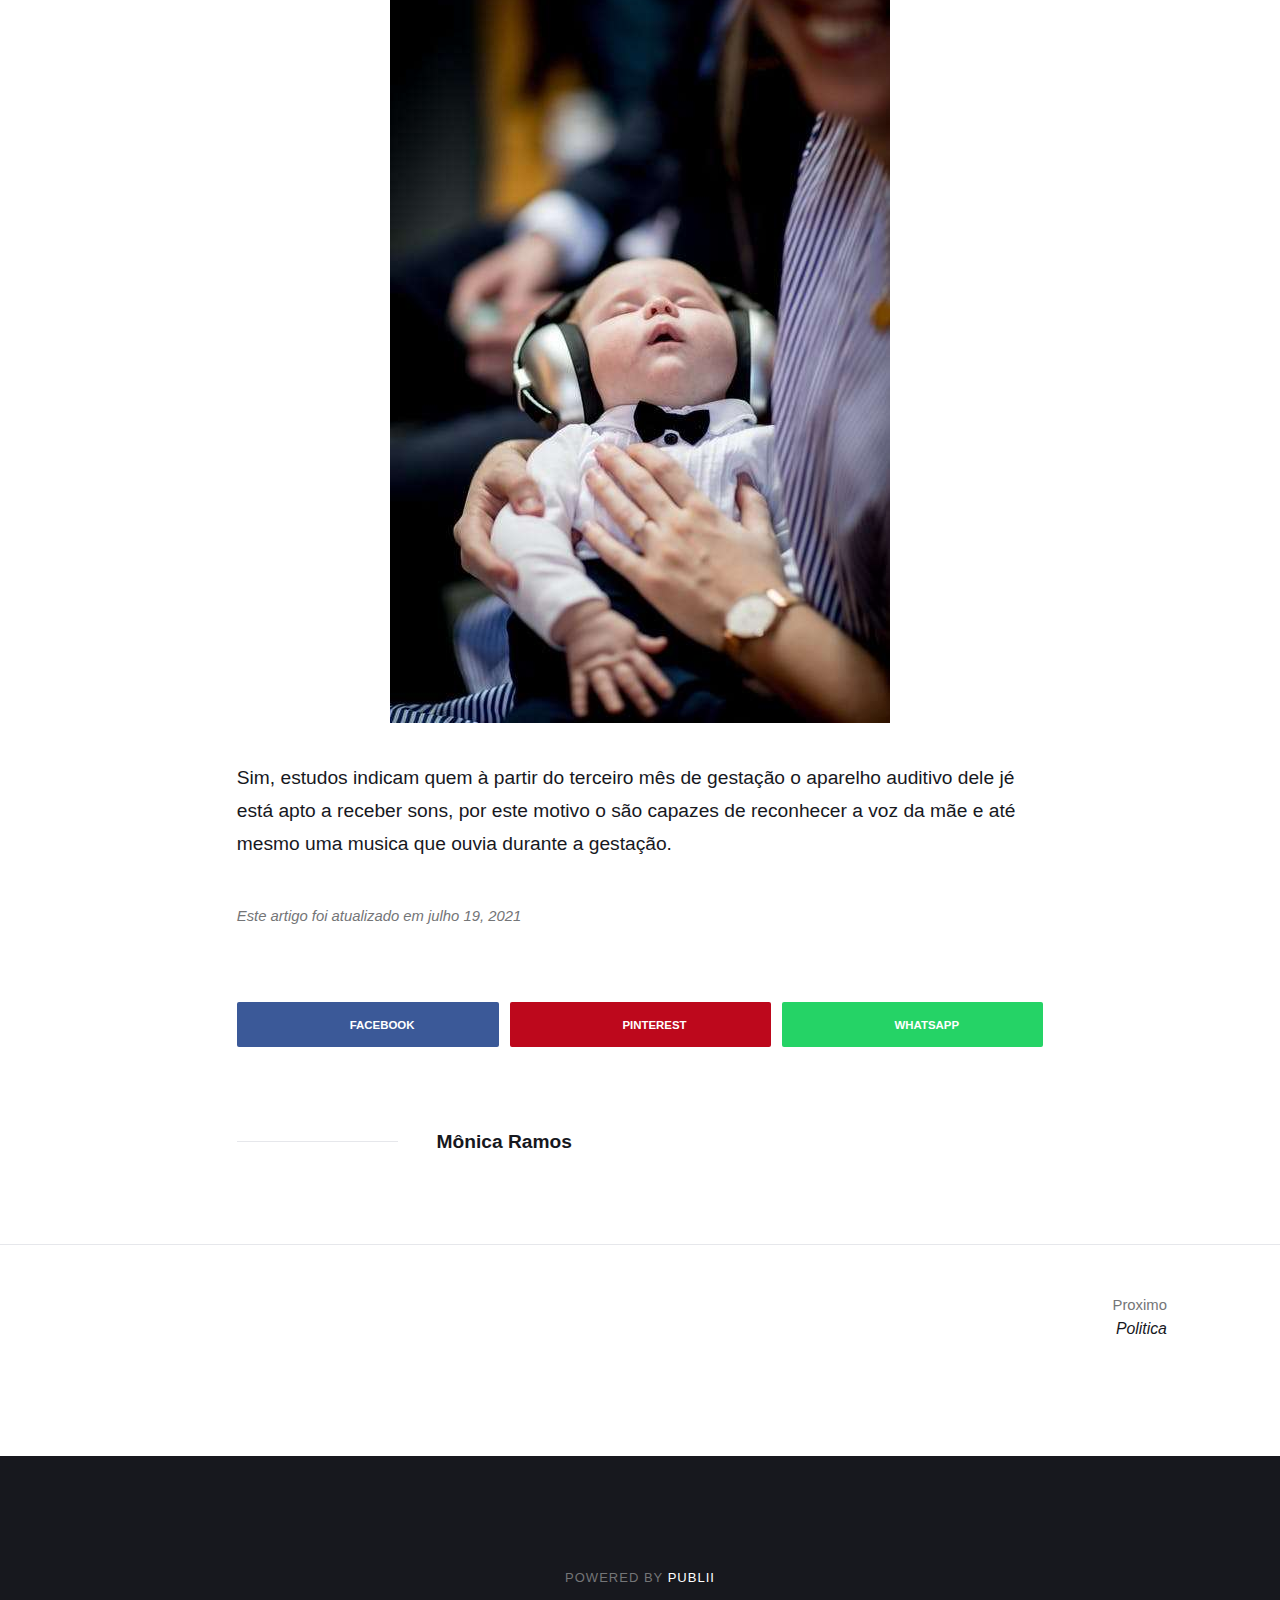
==== commit 0622bbc4: "Updated from Publii" ====
--- a/10-fatos-sobre-recem-nascidos-que-voce-provavelmente-nao-sabia/index.html
+++ b/10-fatos-sobre-recem-nascidos-que-voce-provavelmente-nao-sabia/index.html
@@ -2,7 +2,7 @@
   function gtag(){dataLayer.push(arguments);}
   gtag('js', new Date());
 
-  gtag('config', 'G-K8F610FKT1');</script></head><body><div class="site-container"><header class="top" id="js-header"><a class="logo" href="https://iagomussel.github.io/diariomamae/"><img src="https://iagomussel.github.io/diariomamae/media/website/pink-739154_1920.jpg" alt="DiarioMamãe" width="1920" height="1739"></a><nav class="navbar js-navbar"><button class="navbar__toggle js-toggle" aria-label="Menu" aria-haspopup="true" aria-expanded="false"><span class="navbar__toggle-box"><span class="navbar__toggle-inner">Menu</span></span></button><ul class="navbar__menu"></ul></nav></header><main><article class="post"><div class="hero"><figure class="hero__image hero__image--overlay"><img src="https://iagomussel.github.io/diariomamae/media/website/family-4962871_1920.jpg" srcset="https://iagomussel.github.io/diariomamae/media/website/responsive/family-4962871_1920-xs.jpg 300w, https://iagomussel.github.io/diariomamae/media/website/responsive/family-4962871_1920-sm.jpg 480w, https://iagomussel.github.io/diariomamae/media/website/responsive/family-4962871_1920-md.jpg 768w, https://iagomussel.github.io/diariomamae/media/website/responsive/family-4962871_1920-lg.jpg 1024w, https://iagomussel.github.io/diariomamae/media/website/responsive/family-4962871_1920-xl.jpg 1360w, https://iagomussel.github.io/diariomamae/media/website/responsive/family-4962871_1920-2xl.jpg 1600w" sizes="(max-width: 1600px) 100vw, 1600px" loading="eager" alt="Mae com beê demonstrando carinho"></figure><header class="hero__content"><div class="wrapper"><div class="post__meta"><time datetime="2021-07-19T22:11">julho 19, 2021</time></div><h1>10 Fatos Sobre Recém-nascidos Que Você Provavelmente Não Sabia!</h1><div class="post__meta post__meta--author"><a href="https://iagomussel.github.io/diariomamae/authors/monica-ramos/" class="feed__author invert">Mônica Ramos</a></div></div></header></div><div class="wrapper post__entry"><p>É impossível resistir aos encantos de um bebe não é mesmo? tão inocentes e frágeis esses pequenos guardam curiosidades que muitos de nós nem suspeitamos. Para entendermos mais sobre o assunto, preparei este artigo com fatos que provavelmente você não sabia.</p><p></p><figure class="post__image post__image--center"><img loading="lazy" src="https://iagomussel.github.io/diariomamae/media/posts/1/pexels-lisa-2721581.jpg" sizes="(max-width: 48em) 100vw, 768px" srcset="https://iagomussel.github.io/diariomamae/media/posts/1/responsive/pexels-lisa-2721581-xs.jpg 300w, https://iagomussel.github.io/diariomamae/media/posts/1/responsive/pexels-lisa-2721581-sm.jpg 480w, https://iagomussel.github.io/diariomamae/media/posts/1/responsive/pexels-lisa-2721581-md.jpg 768w, https://iagomussel.github.io/diariomamae/media/posts/1/responsive/pexels-lisa-2721581-lg.jpg 1024w, https://iagomussel.github.io/diariomamae/media/posts/1/responsive/pexels-lisa-2721581-xl.jpg 1360w, https://iagomussel.github.io/diariomamae/media/posts/1/responsive/pexels-lisa-2721581-2xl.jpg 1600w" height="4000" width="6000" alt=""></figure><p><strong>1 Os bebes ouvem tudo durante a gravidez</strong></p><figure class="post__image post__image--center"><img loading="lazy" src="https://iagomussel.github.io/diariomamae/media/posts/1/pexels-photo-1327403.jpeg" sizes="(max-width: 48em) 100vw, 768px" srcset="https://iagomussel.github.io/diariomamae/media/posts/1/responsive/pexels-photo-1327403-xs.jpeg 300w, https://iagomussel.github.io/diariomamae/media/posts/1/responsive/pexels-photo-1327403-sm.jpeg 480w, https://iagomussel.github.io/diariomamae/media/posts/1/responsive/pexels-photo-1327403-md.jpeg 768w, https://iagomussel.github.io/diariomamae/media/posts/1/responsive/pexels-photo-1327403-lg.jpeg 1024w, https://iagomussel.github.io/diariomamae/media/posts/1/responsive/pexels-photo-1327403-xl.jpeg 1360w, https://iagomussel.github.io/diariomamae/media/posts/1/responsive/pexels-photo-1327403-2xl.jpeg 1600w" height="750" width="500" alt=""></figure><p>Sim, estudos indicam quem à partir do terceiro mês de gestação o aparelho auditivo dele jé está apto a receber sons, por este motivo o são capazes de reconhecer a voz da mãe e até mesmo uma musica que ouvia durante a gestação.</p><p></p></div><footer class="wrapper post__footer"><p class="post__last-updated">This article was updated on julho 19, 2021</p><div class="post__share"><a href="https://www.facebook.com/sharer/sharer.php?u=https%3A%2F%2Fiagomussel.github.io%2Fdiariomamae%2F10-fatos-sobre-recem-nascidos-que-voce-provavelmente-nao-sabia%2F" class="js-share facebook" rel="nofollow noopener noreferrer"><svg class="icon" aria-hidden="true" focusable="false"><use xlink:href="https://iagomussel.github.io/diariomamae/assets/svg/svg-map.svg#facebook"/></svg> <span>Facebook</span> </a><a href="https://pinterest.com/pin/create/button/?url=https%3A%2F%2Fiagomussel.github.io%2Fdiariomamae%2F10-fatos-sobre-recem-nascidos-que-voce-provavelmente-nao-sabia%2F&amp;media=undefined&amp;description=10%20Fatos%20Sobre%20Rec%C3%A9m-nascidos%20Que%20Voc%C3%AA%20Provavelmente%20N%C3%A3o%20Sabia!" class="js-share pinterest" rel="nofollow noopener noreferrer"><svg class="icon" aria-hidden="true" focusable="false"><use xlink:href="https://iagomussel.github.io/diariomamae/assets/svg/svg-map.svg#pinterest"/></svg> <span>Pinterest</span> </a><a href="https://api.whatsapp.com/send?text=10%20Fatos%20Sobre%20Rec%C3%A9m-nascidos%20Que%20Voc%C3%AA%20Provavelmente%20N%C3%A3o%20Sabia! https%3A%2F%2Fiagomussel.github.io%2Fdiariomamae%2F10-fatos-sobre-recem-nascidos-que-voce-provavelmente-nao-sabia%2F" class="js-share whatsapp" rel="nofollow noopener noreferrer"><svg class="icon" aria-hidden="true" focusable="false"><use xlink:href="https://iagomussel.github.io/diariomamae/assets/svg/svg-map.svg#whatsapp"/></svg> <span>WhatsApp</span></a></div><div class="post__bio bio"><div class="bio__info"><h3 class="bio__name"><a href="https://iagomussel.github.io/diariomamae/authors/monica-ramos/" class="invert" rel="author">Mônica Ramos</a></h3></div></div></footer></article><nav class="post__nav"><div class="post__nav-inner"><div class="post__nav-next"><a href="https://iagomussel.github.io/diariomamae/politica-2/" class="invert post__nav-link" rel="next"><span>Next</span> Politica </a><svg width="1.041em" height="0.416em" aria-hidden="true"><use xlink:href="https://iagomussel.github.io/diariomamae/assets/svg/svg-map.svg#arrow-next"/></svg></div></div></nav></main><footer class="footer"><div class="footer__copyright"><p>Powered by <a href="https://getpublii.com" target="_blank" rel="nofollow noopener">Publii</a></p></div><button class="footer__bttop js-footer__bttop" aria-label="Back to top"><svg><title>Back to top</title><use xlink:href="https://iagomussel.github.io/diariomamae/assets/svg/svg-map.svg#toparrow"/></svg></button></footer></div><script>window.publiiThemeMenuConfig = {    
+  gtag('config', 'G-K8F610FKT1');</script></head><body><div class="site-container"><header class="top" id="js-header"><a class="logo" href="https://iagomussel.github.io/diariomamae/"><img src="https://iagomussel.github.io/diariomamae/media/website/pink-739154_1920.jpg" alt="DiarioMamãe" width="1920" height="1739"></a><nav class="navbar js-navbar"><button class="navbar__toggle js-toggle" aria-label="Menu" aria-haspopup="true" aria-expanded="false"><span class="navbar__toggle-box"><span class="navbar__toggle-inner">Menu</span></span></button><ul class="navbar__menu"></ul></nav></header><main><article class="post"><div class="hero"><figure class="hero__image hero__image--overlay"><img src="https://iagomussel.github.io/diariomamae/media/website/family-4962871_1920.jpg" srcset="https://iagomussel.github.io/diariomamae/media/website/responsive/family-4962871_1920-xs.jpg 300w, https://iagomussel.github.io/diariomamae/media/website/responsive/family-4962871_1920-sm.jpg 480w, https://iagomussel.github.io/diariomamae/media/website/responsive/family-4962871_1920-md.jpg 768w, https://iagomussel.github.io/diariomamae/media/website/responsive/family-4962871_1920-lg.jpg 1024w, https://iagomussel.github.io/diariomamae/media/website/responsive/family-4962871_1920-xl.jpg 1360w, https://iagomussel.github.io/diariomamae/media/website/responsive/family-4962871_1920-2xl.jpg 1600w" sizes="(max-width: 1600px) 100vw, 1600px" loading="eager" alt="Mae com bebê demonstrando carinho"></figure><header class="hero__content"><div class="wrapper"><div class="post__meta"><time datetime="2021-07-19T22:11">julho 19, 2021</time></div><h1>10 Fatos Sobre Recém-nascidos Que Você Provavelmente Não Sabia!</h1><div class="post__meta post__meta--author"><a href="https://iagomussel.github.io/diariomamae/authors/monica-ramos/" class="feed__author invert">Mônica Ramos</a></div></div></header></div><div class="wrapper post__entry"><p>É impossível resistir aos encantos de um bebe não é mesmo? tão inocentes e frágeis esses pequenos guardam curiosidades que muitos de nós nem suspeitamos. Para entendermos mais sobre o assunto, preparei este artigo com fatos que provavelmente você não sabia.</p><p></p><figure class="post__image post__image--center"><img loading="lazy" src="https://iagomussel.github.io/diariomamae/media/posts/1/pexels-lisa-2721581.jpg" sizes="(max-width: 48em) 100vw, 768px" srcset="https://iagomussel.github.io/diariomamae/media/posts/1/responsive/pexels-lisa-2721581-xs.jpg 300w, https://iagomussel.github.io/diariomamae/media/posts/1/responsive/pexels-lisa-2721581-sm.jpg 480w, https://iagomussel.github.io/diariomamae/media/posts/1/responsive/pexels-lisa-2721581-md.jpg 768w, https://iagomussel.github.io/diariomamae/media/posts/1/responsive/pexels-lisa-2721581-lg.jpg 1024w, https://iagomussel.github.io/diariomamae/media/posts/1/responsive/pexels-lisa-2721581-xl.jpg 1360w, https://iagomussel.github.io/diariomamae/media/posts/1/responsive/pexels-lisa-2721581-2xl.jpg 1600w" height="4000" width="6000" alt=""></figure><p><strong>1 Os bebes ouvem tudo durante a gravidez</strong></p><figure class="post__image post__image--center"><img loading="lazy" src="https://iagomussel.github.io/diariomamae/media/posts/1/pexels-photo-1327403.jpeg" sizes="(max-width: 48em) 100vw, 768px" srcset="https://iagomussel.github.io/diariomamae/media/posts/1/responsive/pexels-photo-1327403-xs.jpeg 300w, https://iagomussel.github.io/diariomamae/media/posts/1/responsive/pexels-photo-1327403-sm.jpeg 480w, https://iagomussel.github.io/diariomamae/media/posts/1/responsive/pexels-photo-1327403-md.jpeg 768w, https://iagomussel.github.io/diariomamae/media/posts/1/responsive/pexels-photo-1327403-lg.jpeg 1024w, https://iagomussel.github.io/diariomamae/media/posts/1/responsive/pexels-photo-1327403-xl.jpeg 1360w, https://iagomussel.github.io/diariomamae/media/posts/1/responsive/pexels-photo-1327403-2xl.jpeg 1600w" height="750" width="500" alt=""></figure><p>Sim, estudos indicam quem à partir do terceiro mês de gestação o aparelho auditivo dele jé está apto a receber sons, por este motivo o são capazes de reconhecer a voz da mãe e até mesmo uma musica que ouvia durante a gestação.</p><p></p></div><footer class="wrapper post__footer"><p class="post__last-updated">Este artigo foi atualizado em julho 19, 2021</p><div class="post__share"><a href="https://www.facebook.com/sharer/sharer.php?u=https%3A%2F%2Fiagomussel.github.io%2Fdiariomamae%2F10-fatos-sobre-recem-nascidos-que-voce-provavelmente-nao-sabia%2F" class="js-share facebook" rel="nofollow noopener noreferrer"><svg class="icon" aria-hidden="true" focusable="false"><use xlink:href="https://iagomussel.github.io/diariomamae/assets/svg/svg-map.svg#facebook"/></svg> <span>Facebook</span> </a><a href="https://pinterest.com/pin/create/button/?url=https%3A%2F%2Fiagomussel.github.io%2Fdiariomamae%2F10-fatos-sobre-recem-nascidos-que-voce-provavelmente-nao-sabia%2F&amp;media=undefined&amp;description=10%20Fatos%20Sobre%20Rec%C3%A9m-nascidos%20Que%20Voc%C3%AA%20Provavelmente%20N%C3%A3o%20Sabia!" class="js-share pinterest" rel="nofollow noopener noreferrer"><svg class="icon" aria-hidden="true" focusable="false"><use xlink:href="https://iagomussel.github.io/diariomamae/assets/svg/svg-map.svg#pinterest"/></svg> <span>Pinterest</span> </a><a href="https://api.whatsapp.com/send?text=10%20Fatos%20Sobre%20Rec%C3%A9m-nascidos%20Que%20Voc%C3%AA%20Provavelmente%20N%C3%A3o%20Sabia! https%3A%2F%2Fiagomussel.github.io%2Fdiariomamae%2F10-fatos-sobre-recem-nascidos-que-voce-provavelmente-nao-sabia%2F" class="js-share whatsapp" rel="nofollow noopener noreferrer"><svg class="icon" aria-hidden="true" focusable="false"><use xlink:href="https://iagomussel.github.io/diariomamae/assets/svg/svg-map.svg#whatsapp"/></svg> <span>WhatsApp</span></a></div><div class="post__bio bio"><div class="bio__info"><h3 class="bio__name"><a href="https://iagomussel.github.io/diariomamae/authors/monica-ramos/" class="invert" rel="author">Mônica Ramos</a></h3></div></div></footer></article><nav class="post__nav"><div class="post__nav-inner"><div class="post__nav-next"><a href="https://iagomussel.github.io/diariomamae/politica-2/" class="invert post__nav-link" rel="next"><span>Proximo</span> Politica </a><svg width="1.041em" height="0.416em" aria-hidden="true"><use xlink:href="https://iagomussel.github.io/diariomamae/assets/svg/svg-map.svg#arrow-next"/></svg></div></div></nav></main><footer class="footer"><div class="footer__copyright">Powered by <a href="https://getpublii.com" target="_blank" rel="nofollow noopener">Publii</a></div><button class="footer__bttop js-footer__bttop" aria-label="Voltar ao topo"><svg><title>Voltar ao topo</title><use xlink:href="https://iagomussel.github.io/diariomamae/assets/svg/svg-map.svg#toparrow"/></svg></button></footer></div><script>window.publiiThemeMenuConfig = {    
         mobileMenuMode: 'sidebar',
         animationSpeed: 300,
         submenuWidth: 'auto',
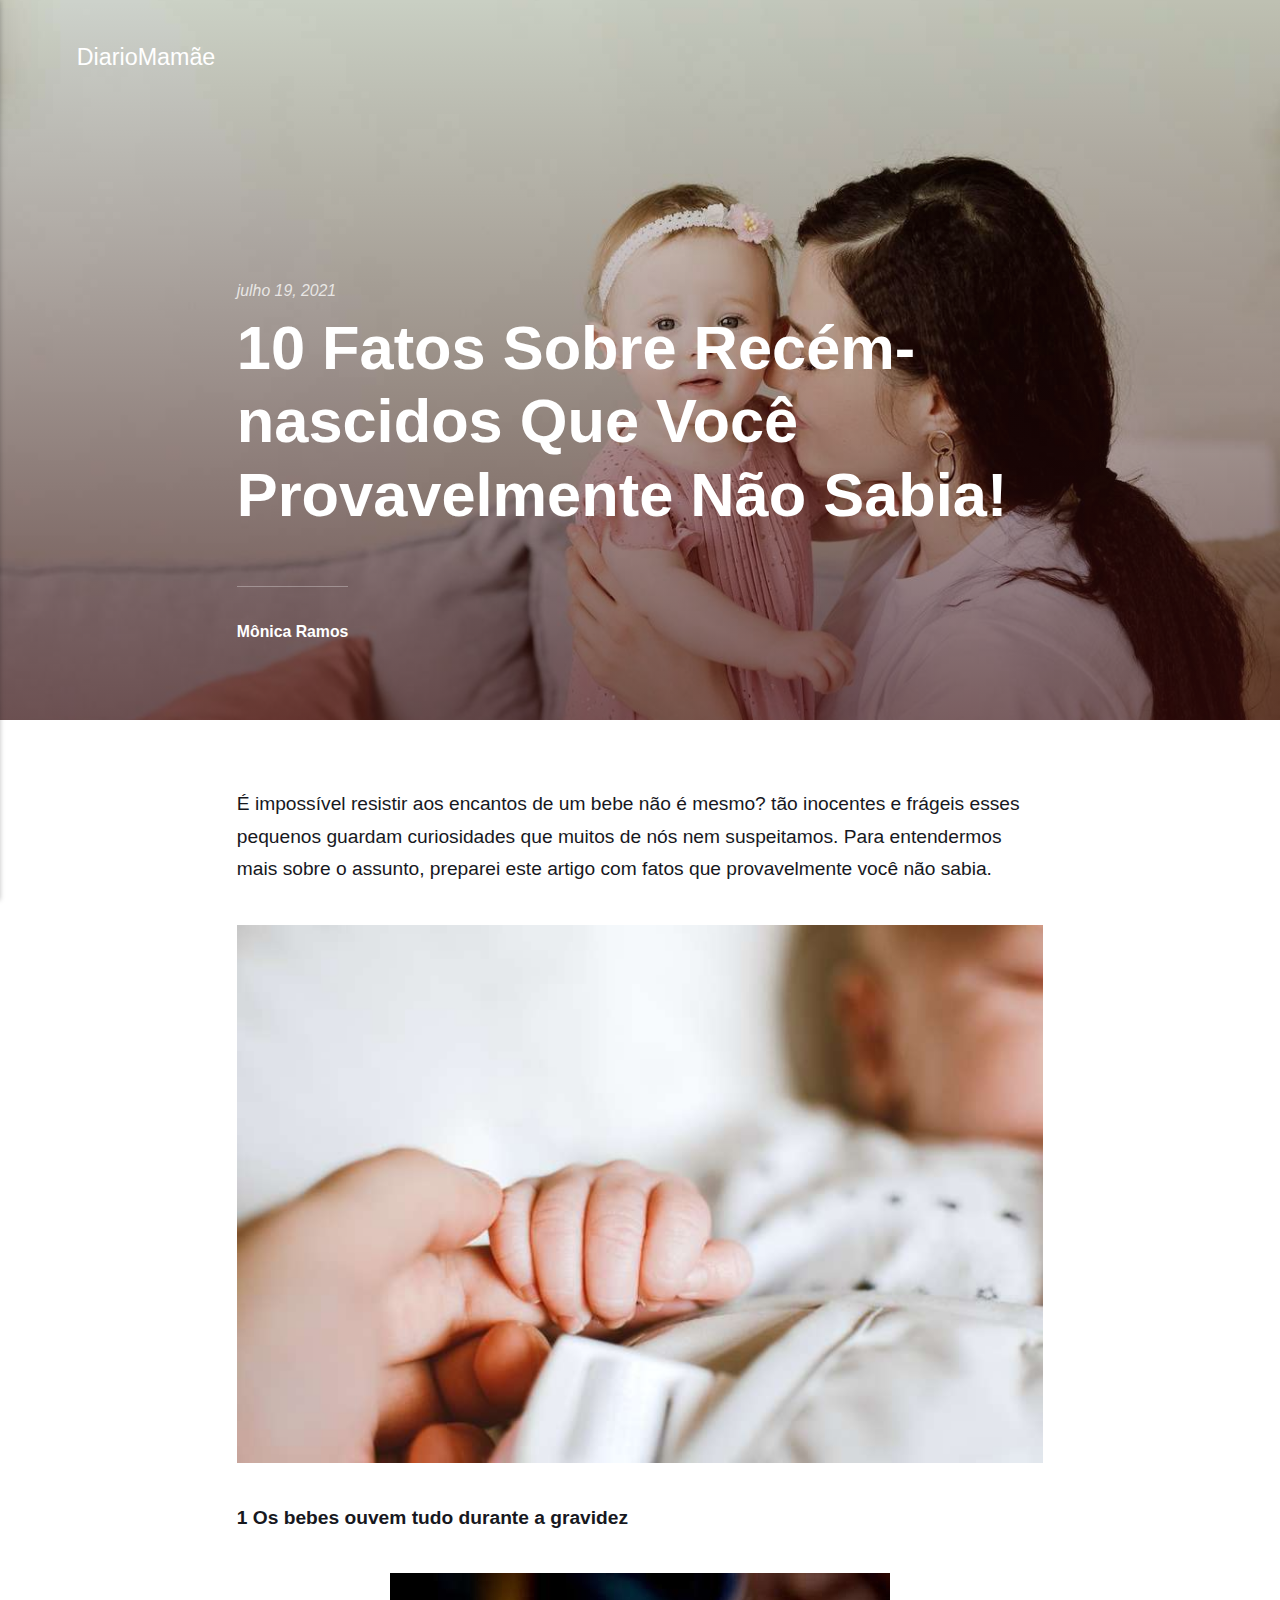
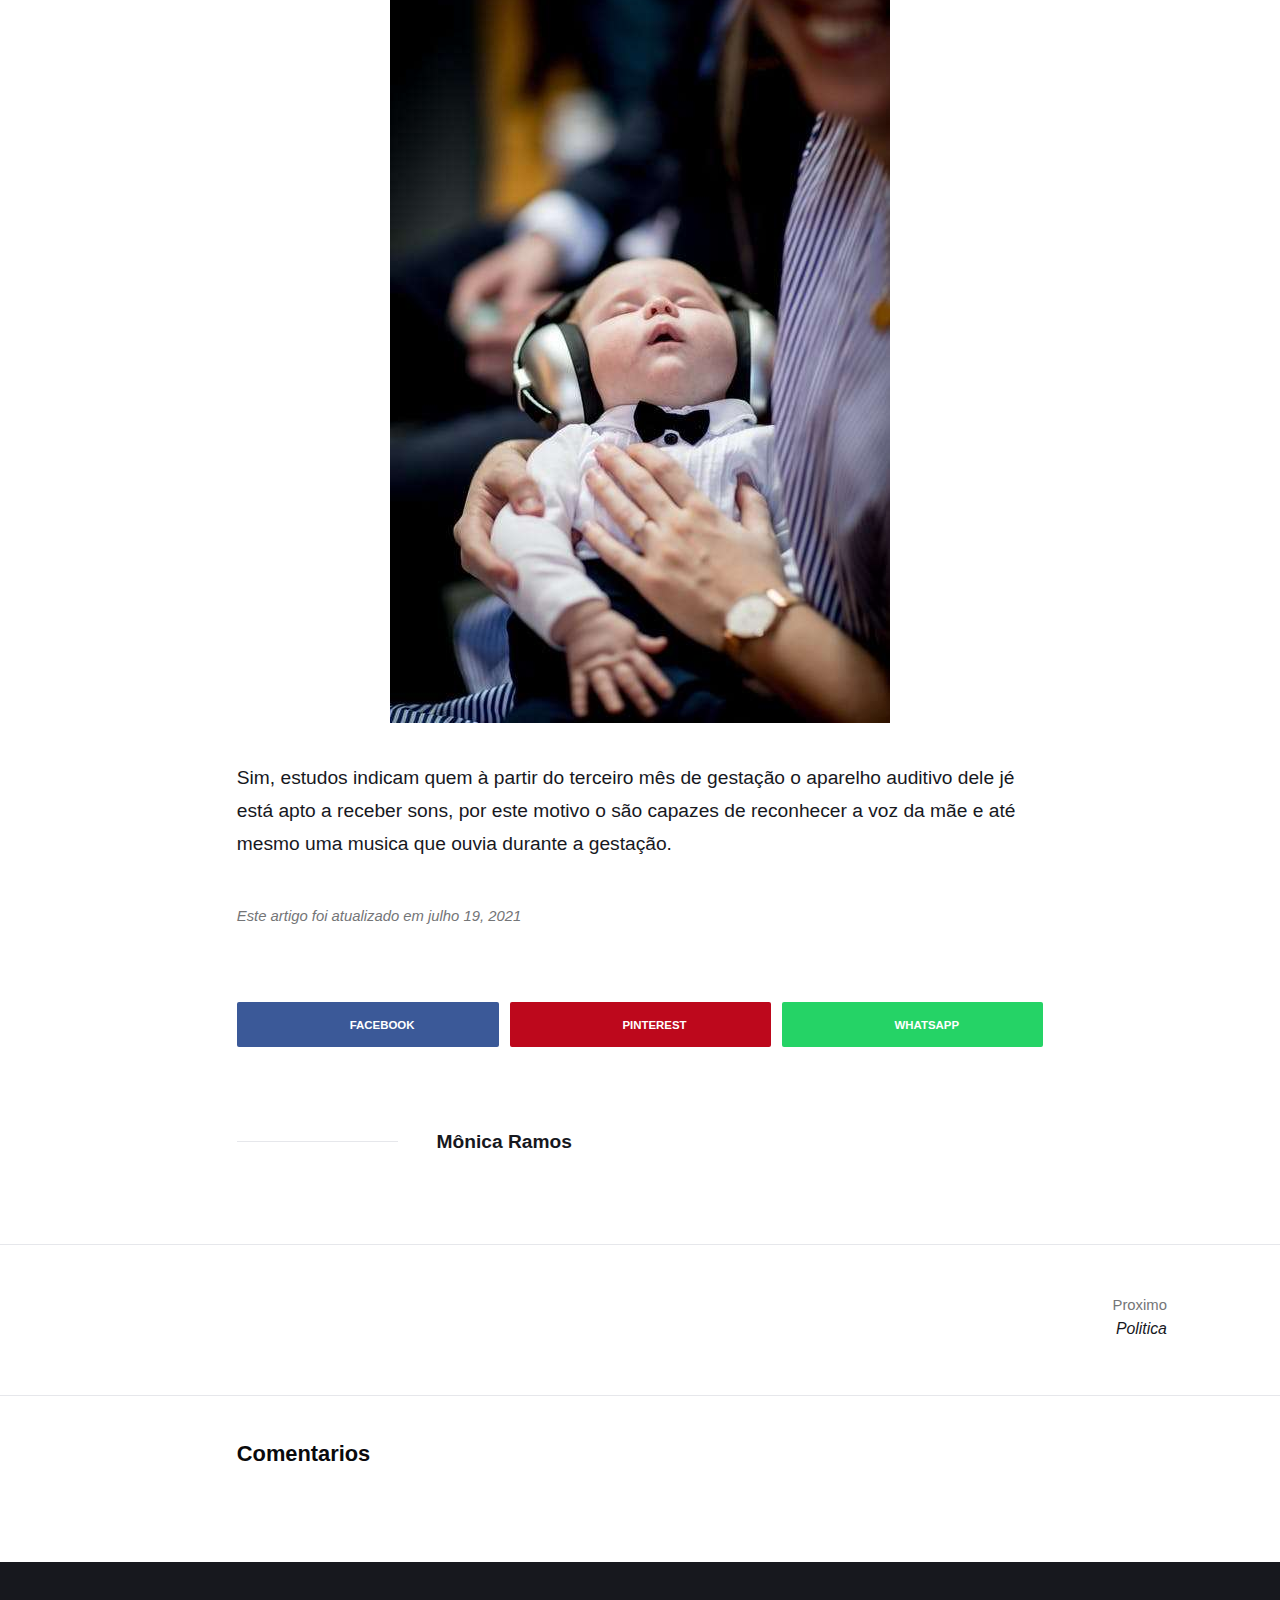
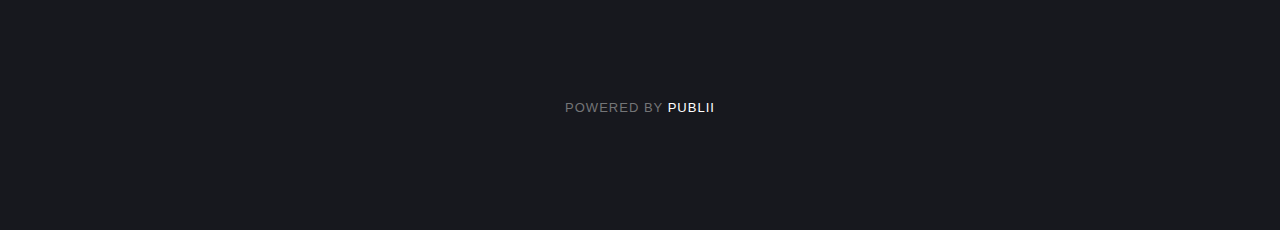
==== commit 6cfeb580: "Updated from Publii" ====
--- a/10-fatos-sobre-recem-nascidos-que-voce-provavelmente-nao-sabia/index.html
+++ b/10-fatos-sobre-recem-nascidos-que-voce-provavelmente-nao-sabia/index.html
@@ -1,8 +1,38 @@
-<!DOCTYPE html><html lang="pt-br"><head><meta charset="utf-8"><meta http-equiv="X-UA-Compatible" content="IE=edge"><meta name="viewport" content="width=device-width,initial-scale=1"><title>10 Fatos Sobre Recém-nascidos Que Você Provavelmente Não Sabia! - DiarioMamãe</title><meta name="description" content="É impossível resistir aos encantos de um bebe não é mesmo? tão inocentes e frágeis esses pequenos guardam curiosidades que muitos de nós nem suspeitamos. Para entendermos mais sobre o assunto, preparei este artigo com fatos que provavelmente você não sabia"><meta name="generator" content="Publii Open-Source CMS for Static Site"><link rel="canonical" href="https://iagomussel.github.io/diariomamae/10-fatos-sobre-recem-nascidos-que-voce-provavelmente-nao-sabia/"><link rel="alternate" type="application/atom+xml" href="https://iagomussel.github.io/diariomamae/feed.xml"><link rel="alternate" type="application/json" href="https://iagomussel.github.io/diariomamae/feed.json"><meta property="og:title" content="10 Fatos Sobre Recém-nascidos Que Você Provavelmente Não Sabia! - DiarioMamãe "><meta property="og:image" content="https://iagomussel.github.io/diariomamae/media/website/pink-739154_1920.jpg"><meta property="og:site_name" content="DiarioMamãe"><meta property="og:description" content="É impossível resistir aos encantos de um bebe não é mesmo? tão inocentes e frágeis esses pequenos guardam curiosidades que muitos de nós nem suspeitamos. Para entendermos mais sobre o assunto, preparei este artigo com fatos que provavelmente você não sabia"><meta property="og:url" content="https://iagomussel.github.io/diariomamae/10-fatos-sobre-recem-nascidos-que-voce-provavelmente-nao-sabia/"><meta property="og:type" content="article"><meta property="fb:app_id" content="363069635461896"><style>:root{--body-font:-apple-system,BlinkMacSystemFont,"Segoe UI",Roboto,Oxygen,Ubuntu,Cantarell,"Fira Sans","Droid Sans","Helvetica Neue",Arial,sans-serif,"Apple Color Emoji","Segoe UI Emoji","Segoe UI Symbol";--heading-font:-apple-system,BlinkMacSystemFont,"Segoe UI",Roboto,Oxygen,Ubuntu,Cantarell,"Fira Sans","Droid Sans","Helvetica Neue",Arial,sans-serif,"Apple Color Emoji","Segoe UI Emoji","Segoe UI Symbol";--logo-font:-apple-system,BlinkMacSystemFont,"Segoe UI",Roboto,Oxygen,Ubuntu,Cantarell,"Fira Sans","Droid Sans","Helvetica Neue",Arial,sans-serif,"Apple Color Emoji","Segoe UI Emoji","Segoe UI Symbol";--menu-font:-apple-system,BlinkMacSystemFont,"Segoe UI",Roboto,Oxygen,Ubuntu,Cantarell,"Fira Sans","Droid Sans","Helvetica Neue",Arial,sans-serif,"Apple Color Emoji","Segoe UI Emoji","Segoe UI Symbol"}</style><link rel="stylesheet" href="https://iagomussel.github.io/diariomamae/assets/css/style.css?v=8af79907cd899d0e174a287e53e109a5"><script type="application/ld+json">{"@context":"http://schema.org","@type":"Article","mainEntityOfPage":{"@type":"WebPage","@id":"https://iagomussel.github.io/diariomamae/10-fatos-sobre-recem-nascidos-que-voce-provavelmente-nao-sabia/"},"headline":"10 Fatos Sobre Recém-nascidos Que Você Provavelmente Não Sabia!","datePublished":"2021-07-19T22:11","dateModified":"2021-07-19T22:31","image":{"@type":"ImageObject","url":"https://iagomussel.github.io/diariomamae/media/website/pink-739154_1920.jpg","height":1739,"width":1920},"description":"É impossível resistir aos encantos de um bebe não é mesmo? tão inocentes e frágeis esses pequenos guardam curiosidades que muitos de nós nem suspeitamos. Para entendermos mais sobre o assunto, preparei este artigo com fatos que provavelmente você não sabia","author":{"@type":"Person","name":"Mônica Ramos"},"publisher":{"@type":"Organization","name":"Mônica Ramos","logo":{"@type":"ImageObject","url":"https://iagomussel.github.io/diariomamae/media/website/pink-739154_1920.jpg","height":1739,"width":1920}}}</script><script async src="https://www.googletagmanager.com/gtag/js?id=G-K8F610FKT1"></script><script>window.dataLayer = window.dataLayer || [];
+<!DOCTYPE html><html lang="pt-br"><head><meta charset="utf-8"><meta http-equiv="X-UA-Compatible" content="IE=edge"><meta name="viewport" content="width=device-width,initial-scale=1"><title>10 Fatos Sobre Recém-nascidos Que Você Provavelmente Não Sabia! - DiarioMamãe</title><meta name="description" content="É impossível resistir aos encantos de um bebe não é mesmo? tão inocentes e frágeis esses pequenos guardam curiosidades que muitos de nós nem suspeitamos. Para entendermos mais sobre o assunto, preparei este artigo com fatos que provavelmente você não sabia"><meta name="generator" content="Publii Open-Source CMS for Static Site"><link rel="canonical" href="https://iagomussel.github.io/diariomamae/10-fatos-sobre-recem-nascidos-que-voce-provavelmente-nao-sabia/"><link rel="alternate" type="application/atom+xml" href="https://iagomussel.github.io/diariomamae/feed.xml"><link rel="alternate" type="application/json" href="https://iagomussel.github.io/diariomamae/feed.json"><meta property="og:title" content="10 Fatos Sobre Recém-nascidos Que Você Provavelmente Não Sabia! - DiarioMamãe "><meta property="og:site_name" content="DiarioMamãe"><meta property="og:description" content="É impossível resistir aos encantos de um bebe não é mesmo? tão inocentes e frágeis esses pequenos guardam curiosidades que muitos de nós nem suspeitamos. Para entendermos mais sobre o assunto, preparei este artigo com fatos que provavelmente você não sabia"><meta property="og:url" content="https://iagomussel.github.io/diariomamae/10-fatos-sobre-recem-nascidos-que-voce-provavelmente-nao-sabia/"><meta property="og:type" content="article"><meta property="fb:app_id" content="363069635461896"><style>:root{--body-font:-apple-system,BlinkMacSystemFont,"Segoe UI",Roboto,Oxygen,Ubuntu,Cantarell,"Fira Sans","Droid Sans","Helvetica Neue",Arial,sans-serif,"Apple Color Emoji","Segoe UI Emoji","Segoe UI Symbol";--heading-font:-apple-system,BlinkMacSystemFont,"Segoe UI",Roboto,Oxygen,Ubuntu,Cantarell,"Fira Sans","Droid Sans","Helvetica Neue",Arial,sans-serif,"Apple Color Emoji","Segoe UI Emoji","Segoe UI Symbol";--logo-font:-apple-system,BlinkMacSystemFont,"Segoe UI",Roboto,Oxygen,Ubuntu,Cantarell,"Fira Sans","Droid Sans","Helvetica Neue",Arial,sans-serif,"Apple Color Emoji","Segoe UI Emoji","Segoe UI Symbol";--menu-font:-apple-system,BlinkMacSystemFont,"Segoe UI",Roboto,Oxygen,Ubuntu,Cantarell,"Fira Sans","Droid Sans","Helvetica Neue",Arial,sans-serif,"Apple Color Emoji","Segoe UI Emoji","Segoe UI Symbol"}</style><link rel="stylesheet" href="https://iagomussel.github.io/diariomamae/assets/css/style.css?v=8af79907cd899d0e174a287e53e109a5"><script type="application/ld+json">{"@context":"http://schema.org","@type":"Article","mainEntityOfPage":{"@type":"WebPage","@id":"https://iagomussel.github.io/diariomamae/10-fatos-sobre-recem-nascidos-que-voce-provavelmente-nao-sabia/"},"headline":"10 Fatos Sobre Recém-nascidos Que Você Provavelmente Não Sabia!","datePublished":"2021-07-19T22:11","dateModified":"2021-07-19T22:31","description":"É impossível resistir aos encantos de um bebe não é mesmo? tão inocentes e frágeis esses pequenos guardam curiosidades que muitos de nós nem suspeitamos. Para entendermos mais sobre o assunto, preparei este artigo com fatos que provavelmente você não sabia","author":{"@type":"Person","name":"Mônica Ramos"},"publisher":{"@type":"Organization","name":"Mônica Ramos"}}</script><script async src="https://www.googletagmanager.com/gtag/js?id=G-K8F610FKT1"></script><script>window.dataLayer = window.dataLayer || [];
   function gtag(){dataLayer.push(arguments);}
   gtag('js', new Date());
 
-  gtag('config', 'G-K8F610FKT1');</script></head><body><div class="site-container"><header class="top" id="js-header"><a class="logo" href="https://iagomussel.github.io/diariomamae/"><img src="https://iagomussel.github.io/diariomamae/media/website/pink-739154_1920.jpg" alt="DiarioMamãe" width="1920" height="1739"></a><nav class="navbar js-navbar"><button class="navbar__toggle js-toggle" aria-label="Menu" aria-haspopup="true" aria-expanded="false"><span class="navbar__toggle-box"><span class="navbar__toggle-inner">Menu</span></span></button><ul class="navbar__menu"></ul></nav></header><main><article class="post"><div class="hero"><figure class="hero__image hero__image--overlay"><img src="https://iagomussel.github.io/diariomamae/media/website/family-4962871_1920.jpg" srcset="https://iagomussel.github.io/diariomamae/media/website/responsive/family-4962871_1920-xs.jpg 300w, https://iagomussel.github.io/diariomamae/media/website/responsive/family-4962871_1920-sm.jpg 480w, https://iagomussel.github.io/diariomamae/media/website/responsive/family-4962871_1920-md.jpg 768w, https://iagomussel.github.io/diariomamae/media/website/responsive/family-4962871_1920-lg.jpg 1024w, https://iagomussel.github.io/diariomamae/media/website/responsive/family-4962871_1920-xl.jpg 1360w, https://iagomussel.github.io/diariomamae/media/website/responsive/family-4962871_1920-2xl.jpg 1600w" sizes="(max-width: 1600px) 100vw, 1600px" loading="eager" alt="Mae com bebê demonstrando carinho"></figure><header class="hero__content"><div class="wrapper"><div class="post__meta"><time datetime="2021-07-19T22:11">julho 19, 2021</time></div><h1>10 Fatos Sobre Recém-nascidos Que Você Provavelmente Não Sabia!</h1><div class="post__meta post__meta--author"><a href="https://iagomussel.github.io/diariomamae/authors/monica-ramos/" class="feed__author invert">Mônica Ramos</a></div></div></header></div><div class="wrapper post__entry"><p>É impossível resistir aos encantos de um bebe não é mesmo? tão inocentes e frágeis esses pequenos guardam curiosidades que muitos de nós nem suspeitamos. Para entendermos mais sobre o assunto, preparei este artigo com fatos que provavelmente você não sabia.</p><p></p><figure class="post__image post__image--center"><img loading="lazy" src="https://iagomussel.github.io/diariomamae/media/posts/1/pexels-lisa-2721581.jpg" sizes="(max-width: 48em) 100vw, 768px" srcset="https://iagomussel.github.io/diariomamae/media/posts/1/responsive/pexels-lisa-2721581-xs.jpg 300w, https://iagomussel.github.io/diariomamae/media/posts/1/responsive/pexels-lisa-2721581-sm.jpg 480w, https://iagomussel.github.io/diariomamae/media/posts/1/responsive/pexels-lisa-2721581-md.jpg 768w, https://iagomussel.github.io/diariomamae/media/posts/1/responsive/pexels-lisa-2721581-lg.jpg 1024w, https://iagomussel.github.io/diariomamae/media/posts/1/responsive/pexels-lisa-2721581-xl.jpg 1360w, https://iagomussel.github.io/diariomamae/media/posts/1/responsive/pexels-lisa-2721581-2xl.jpg 1600w" height="4000" width="6000" alt=""></figure><p><strong>1 Os bebes ouvem tudo durante a gravidez</strong></p><figure class="post__image post__image--center"><img loading="lazy" src="https://iagomussel.github.io/diariomamae/media/posts/1/pexels-photo-1327403.jpeg" sizes="(max-width: 48em) 100vw, 768px" srcset="https://iagomussel.github.io/diariomamae/media/posts/1/responsive/pexels-photo-1327403-xs.jpeg 300w, https://iagomussel.github.io/diariomamae/media/posts/1/responsive/pexels-photo-1327403-sm.jpeg 480w, https://iagomussel.github.io/diariomamae/media/posts/1/responsive/pexels-photo-1327403-md.jpeg 768w, https://iagomussel.github.io/diariomamae/media/posts/1/responsive/pexels-photo-1327403-lg.jpeg 1024w, https://iagomussel.github.io/diariomamae/media/posts/1/responsive/pexels-photo-1327403-xl.jpeg 1360w, https://iagomussel.github.io/diariomamae/media/posts/1/responsive/pexels-photo-1327403-2xl.jpeg 1600w" height="750" width="500" alt=""></figure><p>Sim, estudos indicam quem à partir do terceiro mês de gestação o aparelho auditivo dele jé está apto a receber sons, por este motivo o são capazes de reconhecer a voz da mãe e até mesmo uma musica que ouvia durante a gestação.</p><p></p></div><footer class="wrapper post__footer"><p class="post__last-updated">Este artigo foi atualizado em julho 19, 2021</p><div class="post__share"><a href="https://www.facebook.com/sharer/sharer.php?u=https%3A%2F%2Fiagomussel.github.io%2Fdiariomamae%2F10-fatos-sobre-recem-nascidos-que-voce-provavelmente-nao-sabia%2F" class="js-share facebook" rel="nofollow noopener noreferrer"><svg class="icon" aria-hidden="true" focusable="false"><use xlink:href="https://iagomussel.github.io/diariomamae/assets/svg/svg-map.svg#facebook"/></svg> <span>Facebook</span> </a><a href="https://pinterest.com/pin/create/button/?url=https%3A%2F%2Fiagomussel.github.io%2Fdiariomamae%2F10-fatos-sobre-recem-nascidos-que-voce-provavelmente-nao-sabia%2F&amp;media=undefined&amp;description=10%20Fatos%20Sobre%20Rec%C3%A9m-nascidos%20Que%20Voc%C3%AA%20Provavelmente%20N%C3%A3o%20Sabia!" class="js-share pinterest" rel="nofollow noopener noreferrer"><svg class="icon" aria-hidden="true" focusable="false"><use xlink:href="https://iagomussel.github.io/diariomamae/assets/svg/svg-map.svg#pinterest"/></svg> <span>Pinterest</span> </a><a href="https://api.whatsapp.com/send?text=10%20Fatos%20Sobre%20Rec%C3%A9m-nascidos%20Que%20Voc%C3%AA%20Provavelmente%20N%C3%A3o%20Sabia! https%3A%2F%2Fiagomussel.github.io%2Fdiariomamae%2F10-fatos-sobre-recem-nascidos-que-voce-provavelmente-nao-sabia%2F" class="js-share whatsapp" rel="nofollow noopener noreferrer"><svg class="icon" aria-hidden="true" focusable="false"><use xlink:href="https://iagomussel.github.io/diariomamae/assets/svg/svg-map.svg#whatsapp"/></svg> <span>WhatsApp</span></a></div><div class="post__bio bio"><div class="bio__info"><h3 class="bio__name"><a href="https://iagomussel.github.io/diariomamae/authors/monica-ramos/" class="invert" rel="author">Mônica Ramos</a></h3></div></div></footer></article><nav class="post__nav"><div class="post__nav-inner"><div class="post__nav-next"><a href="https://iagomussel.github.io/diariomamae/politica-2/" class="invert post__nav-link" rel="next"><span>Proximo</span> Politica </a><svg width="1.041em" height="0.416em" aria-hidden="true"><use xlink:href="https://iagomussel.github.io/diariomamae/assets/svg/svg-map.svg#arrow-next"/></svg></div></div></nav></main><footer class="footer"><div class="footer__copyright">Powered by <a href="https://getpublii.com" target="_blank" rel="nofollow noopener">Publii</a></div><button class="footer__bttop js-footer__bttop" aria-label="Voltar ao topo"><svg><title>Voltar ao topo</title><use xlink:href="https://iagomussel.github.io/diariomamae/assets/svg/svg-map.svg#toparrow"/></svg></button></footer></div><script>window.publiiThemeMenuConfig = {    
+  gtag('config', 'G-K8F610FKT1');</script></head><body><div class="site-container"><header class="top" id="js-header"><a class="logo" href="https://iagomussel.github.io/diariomamae/">DiarioMamãe</a><nav class="navbar js-navbar"><button class="navbar__toggle js-toggle" aria-label="Menu" aria-haspopup="true" aria-expanded="false"><span class="navbar__toggle-box"><span class="navbar__toggle-inner">Menu</span></span></button><ul class="navbar__menu"></ul></nav></header><main><article class="post"><div class="hero"><figure class="hero__image hero__image--overlay"><img src="https://iagomussel.github.io/diariomamae/media/website/family-4962871_1920.jpg" srcset="https://iagomussel.github.io/diariomamae/media/website/responsive/family-4962871_1920-xs.jpg 300w, https://iagomussel.github.io/diariomamae/media/website/responsive/family-4962871_1920-sm.jpg 480w, https://iagomussel.github.io/diariomamae/media/website/responsive/family-4962871_1920-md.jpg 768w, https://iagomussel.github.io/diariomamae/media/website/responsive/family-4962871_1920-lg.jpg 1024w, https://iagomussel.github.io/diariomamae/media/website/responsive/family-4962871_1920-xl.jpg 1360w, https://iagomussel.github.io/diariomamae/media/website/responsive/family-4962871_1920-2xl.jpg 1600w" sizes="(max-width: 1600px) 100vw, 1600px" loading="eager" alt="Mae com bebê demonstrando carinho"></figure><header class="hero__content"><div class="wrapper"><div class="post__meta"><time datetime="2021-07-19T22:11">julho 19, 2021</time></div><h1>10 Fatos Sobre Recém-nascidos Que Você Provavelmente Não Sabia!</h1><div class="post__meta post__meta--author"><a href="https://iagomussel.github.io/diariomamae/authors/monica-ramos/" class="feed__author invert">Mônica Ramos</a></div></div></header></div><div class="wrapper post__entry"><p>É impossível resistir aos encantos de um bebe não é mesmo? tão inocentes e frágeis esses pequenos guardam curiosidades que muitos de nós nem suspeitamos. Para entendermos mais sobre o assunto, preparei este artigo com fatos que provavelmente você não sabia.</p><p></p><figure class="post__image post__image--center"><img loading="lazy" src="https://iagomussel.github.io/diariomamae/media/posts/1/pexels-lisa-2721581.jpg" sizes="(max-width: 48em) 100vw, 768px" srcset="https://iagomussel.github.io/diariomamae/media/posts/1/responsive/pexels-lisa-2721581-xs.jpg 300w, https://iagomussel.github.io/diariomamae/media/posts/1/responsive/pexels-lisa-2721581-sm.jpg 480w, https://iagomussel.github.io/diariomamae/media/posts/1/responsive/pexels-lisa-2721581-md.jpg 768w, https://iagomussel.github.io/diariomamae/media/posts/1/responsive/pexels-lisa-2721581-lg.jpg 1024w, https://iagomussel.github.io/diariomamae/media/posts/1/responsive/pexels-lisa-2721581-xl.jpg 1360w, https://iagomussel.github.io/diariomamae/media/posts/1/responsive/pexels-lisa-2721581-2xl.jpg 1600w" height="4000" width="6000" alt=""></figure><p><strong>1 Os bebes ouvem tudo durante a gravidez</strong></p><figure class="post__image post__image--center"><img loading="lazy" src="https://iagomussel.github.io/diariomamae/media/posts/1/pexels-photo-1327403.jpeg" sizes="(max-width: 48em) 100vw, 768px" srcset="https://iagomussel.github.io/diariomamae/media/posts/1/responsive/pexels-photo-1327403-xs.jpeg 300w, https://iagomussel.github.io/diariomamae/media/posts/1/responsive/pexels-photo-1327403-sm.jpeg 480w, https://iagomussel.github.io/diariomamae/media/posts/1/responsive/pexels-photo-1327403-md.jpeg 768w, https://iagomussel.github.io/diariomamae/media/posts/1/responsive/pexels-photo-1327403-lg.jpeg 1024w, https://iagomussel.github.io/diariomamae/media/posts/1/responsive/pexels-photo-1327403-xl.jpeg 1360w, https://iagomussel.github.io/diariomamae/media/posts/1/responsive/pexels-photo-1327403-2xl.jpeg 1600w" height="750" width="500" alt=""></figure><p>Sim, estudos indicam quem à partir do terceiro mês de gestação o aparelho auditivo dele jé está apto a receber sons, por este motivo o são capazes de reconhecer a voz da mãe e até mesmo uma musica que ouvia durante a gestação.</p><p></p></div><footer class="wrapper post__footer"><p class="post__last-updated">Este artigo foi atualizado em julho 19, 2021</p><div class="post__share"><a href="https://www.facebook.com/sharer/sharer.php?u=https%3A%2F%2Fiagomussel.github.io%2Fdiariomamae%2F10-fatos-sobre-recem-nascidos-que-voce-provavelmente-nao-sabia%2F" class="js-share facebook" rel="nofollow noopener noreferrer"><svg class="icon" aria-hidden="true" focusable="false"><use xlink:href="https://iagomussel.github.io/diariomamae/assets/svg/svg-map.svg#facebook"/></svg> <span>Facebook</span> </a><a href="https://pinterest.com/pin/create/button/?url=https%3A%2F%2Fiagomussel.github.io%2Fdiariomamae%2F10-fatos-sobre-recem-nascidos-que-voce-provavelmente-nao-sabia%2F&amp;media=undefined&amp;description=10%20Fatos%20Sobre%20Rec%C3%A9m-nascidos%20Que%20Voc%C3%AA%20Provavelmente%20N%C3%A3o%20Sabia!" class="js-share pinterest" rel="nofollow noopener noreferrer"><svg class="icon" aria-hidden="true" focusable="false"><use xlink:href="https://iagomussel.github.io/diariomamae/assets/svg/svg-map.svg#pinterest"/></svg> <span>Pinterest</span> </a><a href="https://api.whatsapp.com/send?text=10%20Fatos%20Sobre%20Rec%C3%A9m-nascidos%20Que%20Voc%C3%AA%20Provavelmente%20N%C3%A3o%20Sabia! https%3A%2F%2Fiagomussel.github.io%2Fdiariomamae%2F10-fatos-sobre-recem-nascidos-que-voce-provavelmente-nao-sabia%2F" class="js-share whatsapp" rel="nofollow noopener noreferrer"><svg class="icon" aria-hidden="true" focusable="false"><use xlink:href="https://iagomussel.github.io/diariomamae/assets/svg/svg-map.svg#whatsapp"/></svg> <span>WhatsApp</span></a></div><div class="post__bio bio"><div class="bio__info"><h3 class="bio__name"><a href="https://iagomussel.github.io/diariomamae/authors/monica-ramos/" class="invert" rel="author">Mônica Ramos</a></h3></div></div></footer></article><nav class="post__nav"><div class="post__nav-inner"><div class="post__nav-next"><a href="https://iagomussel.github.io/diariomamae/politica-2/" class="invert post__nav-link" rel="next"><span>Proximo</span> Politica </a><svg width="1.041em" height="0.416em" aria-hidden="true"><use xlink:href="https://iagomussel.github.io/diariomamae/assets/svg/svg-map.svg#arrow-next"/></svg></div></div></nav><div class="post__comments"><div class="wrapper"><h2 class="h5">Comentarios</h2><div id="disqus_thread"></div><script>var disqus_config = function () {
+                       this.page.url = 'https://iagomussel.github.io/diariomamae/10-fatos-sobre-recem-nascidos-que-voce-provavelmente-nao-sabia/';
+               		this.page.identifier = '1';
+                   };
+               
+                   var disqus_loaded = false;
+               
+                   function publiiLoadDisqus() {
+                       if(disqus_loaded) {
+                           return false;
+                       }
+               
+                       var top = document.getElementById('disqus_thread').offsetTop;
+               
+                       if (!disqus_loaded && (window.scrollY || window.pageYOffset) + window.innerHeight > top) {
+                           disqus_loaded = true;
+               
+                           (function () {
+                               var d = document, s = d.createElement('script');
+                               s.src = 'https://'+'diariomamae'.trim()+'.disqus.com/embed.js';
+                               s.setAttribute('data-timestamp', +new Date());
+                               (d.head || d.body).appendChild(s);
+                           })();
+                       }
+                   }
+               
+                   publiiLoadDisqus();
+               
+                   window.onscroll = function() {
+                       publiiLoadDisqus();
+                   };</script><noscript>Ative o javascript para ver a pagina corretamente <a href="https://disqus.com/?ref_noscript" target="_blank" rel="nofollow noopener noreferrer">comments powered by Disqus.</a></noscript></div></div></main><footer class="footer"><div class="footer__copyright"><p>Powered by <a href="https://getpublii.com" target="_blank" rel="nofollow noopener">Publii</a></p></div><button class="footer__bttop js-footer__bttop" aria-label="Voltar ao topo"><svg><title>Voltar ao topo</title><use xlink:href="https://iagomussel.github.io/diariomamae/assets/svg/svg-map.svg#toparrow"/></svg></button></footer></div><script>window.publiiThemeMenuConfig = {    
         mobileMenuMode: 'sidebar',
         animationSpeed: 300,
         submenuWidth: 'auto',
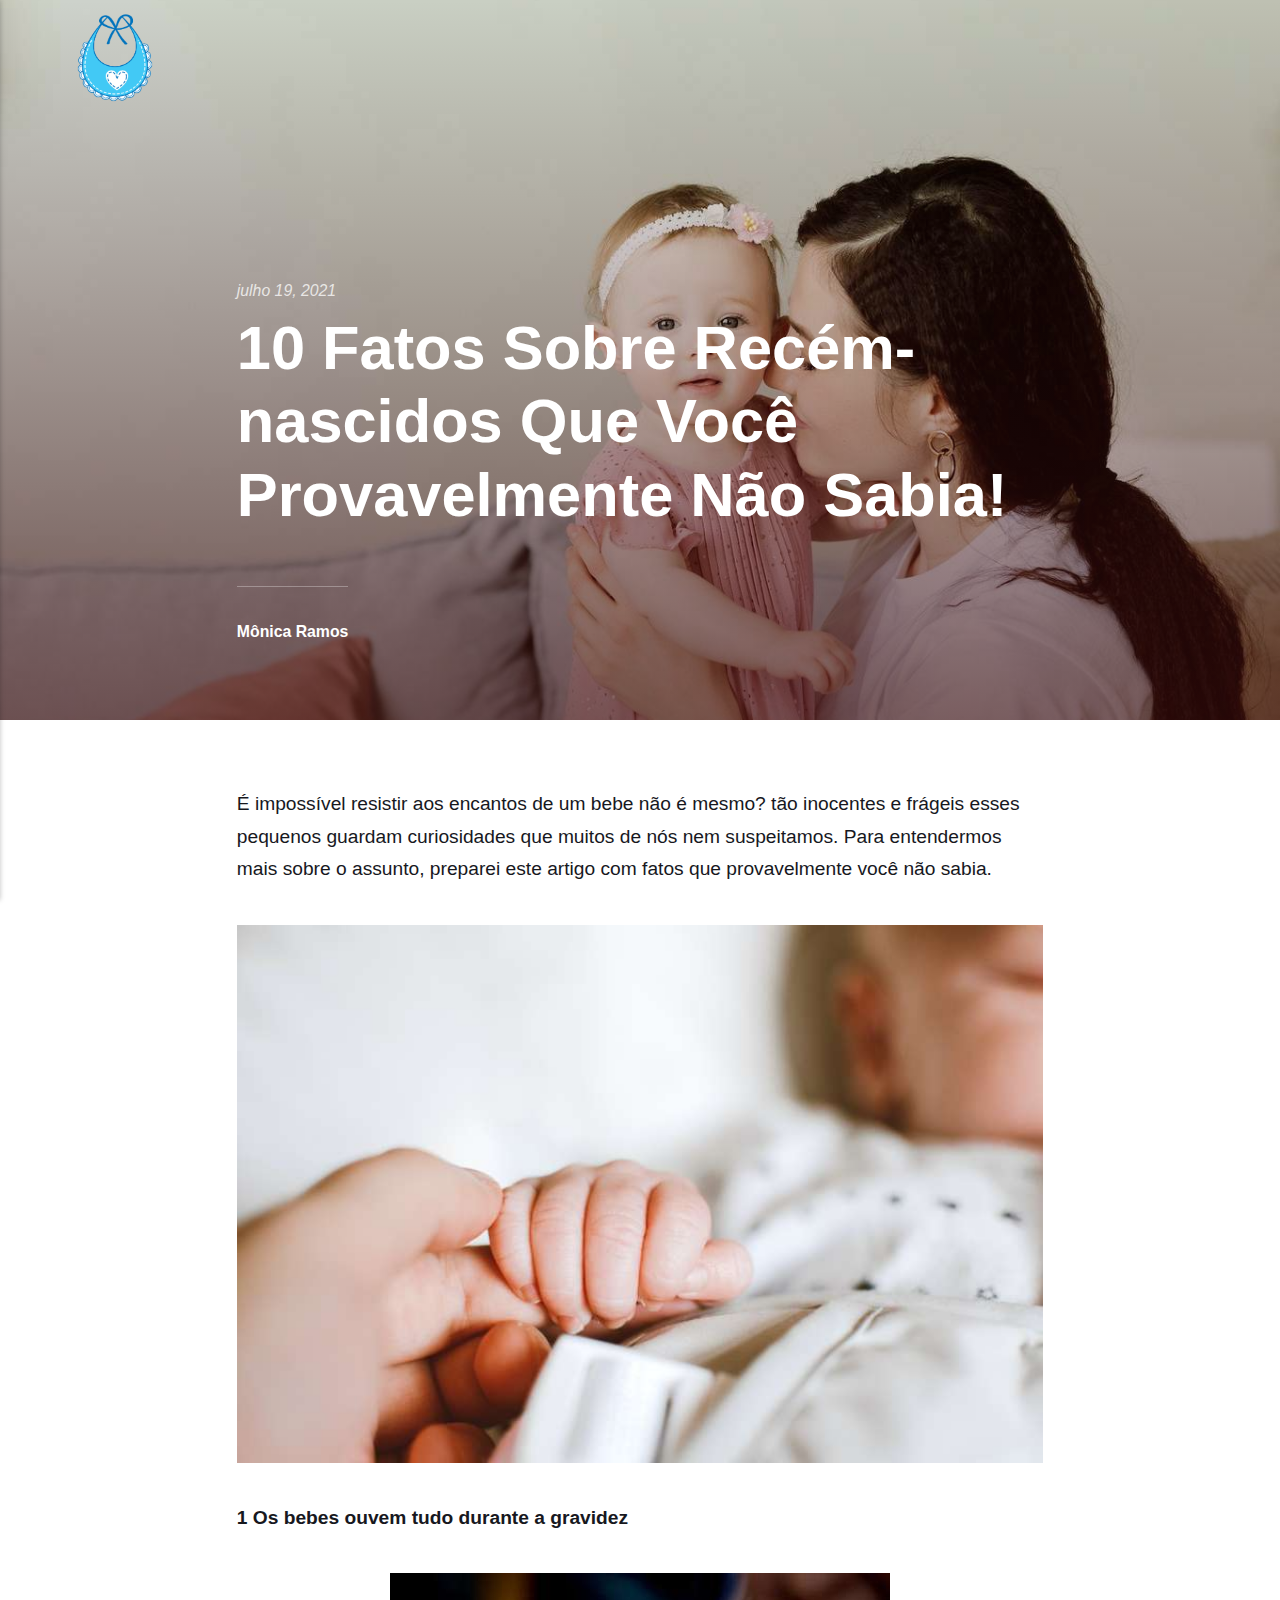
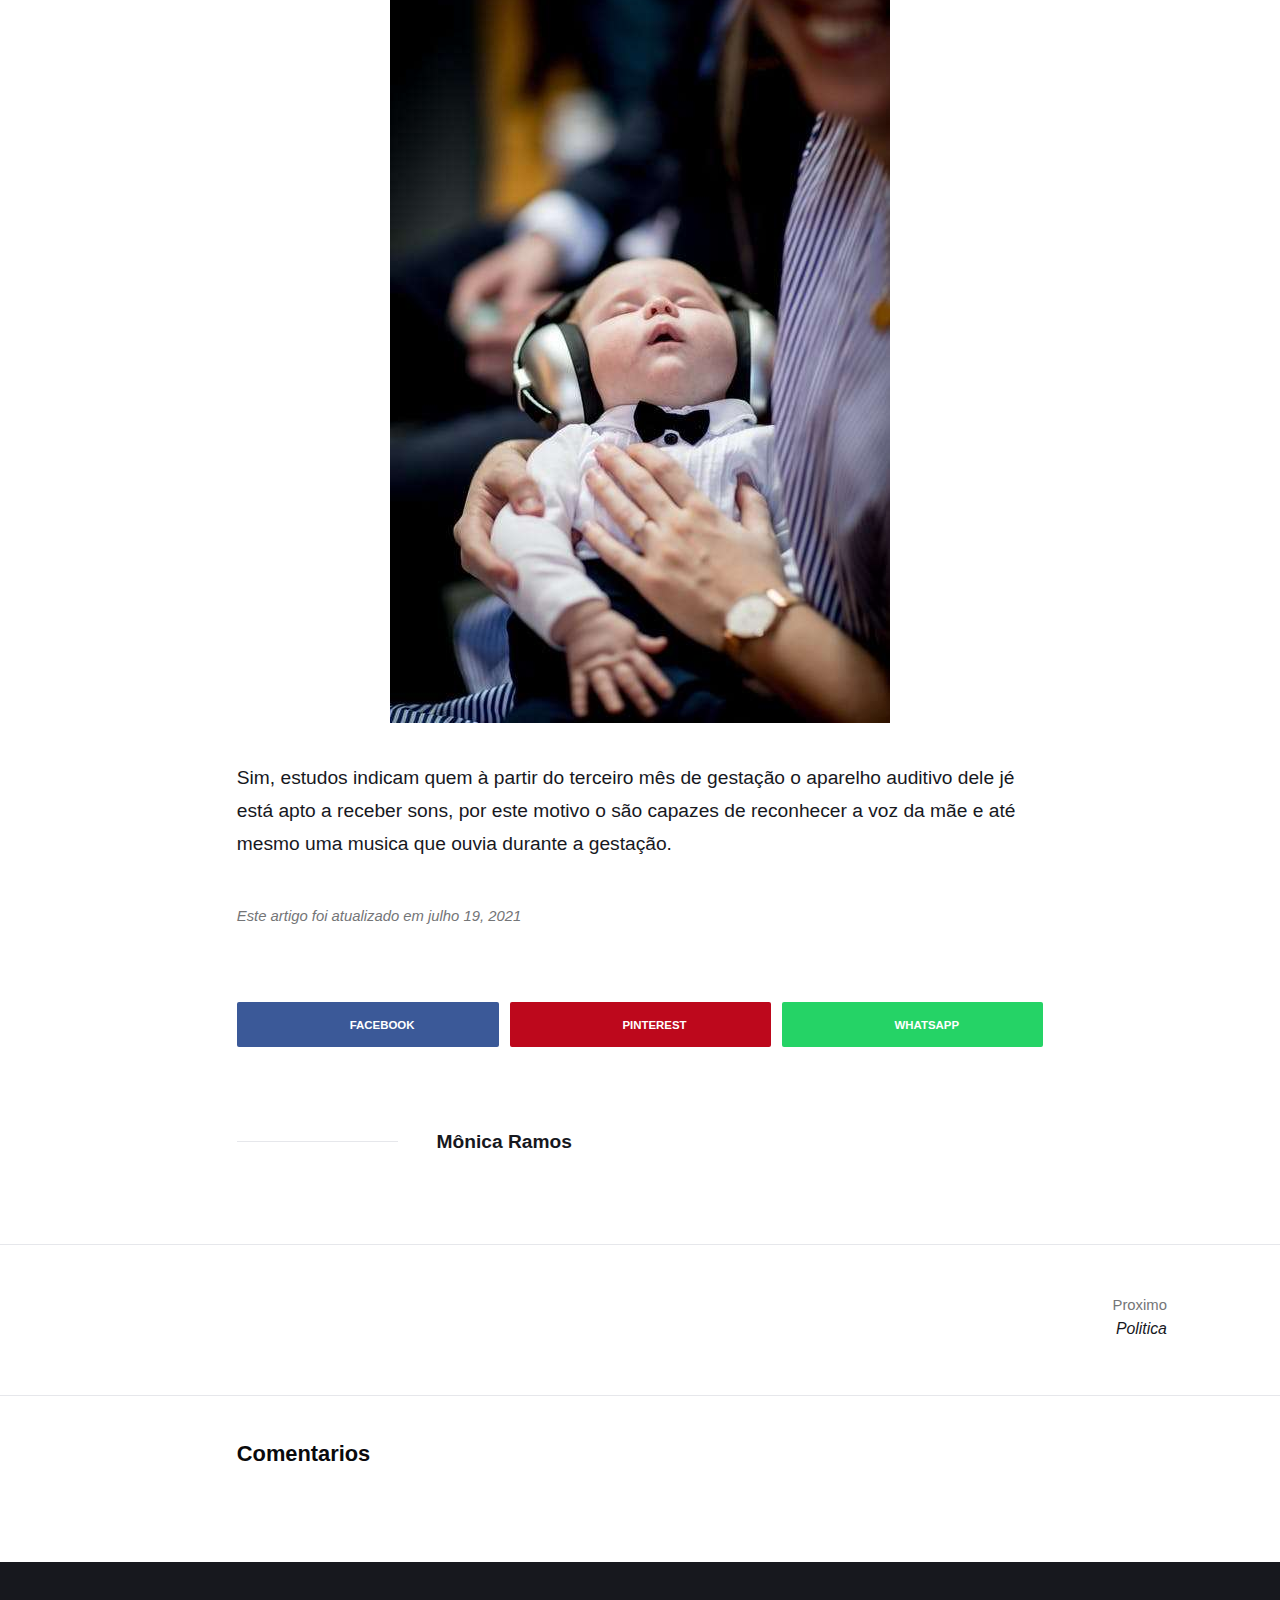
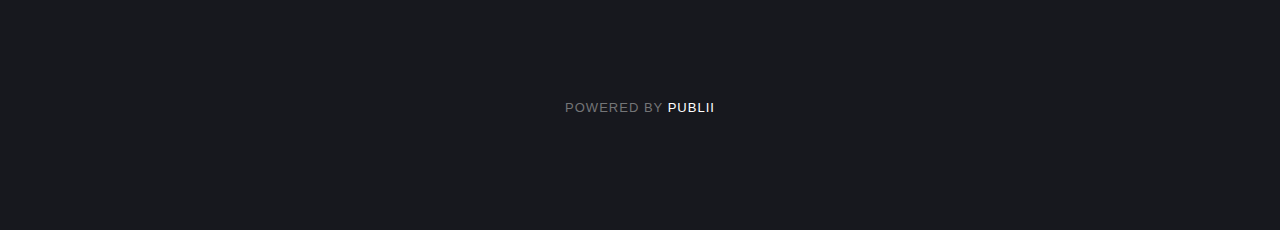
==== commit 77ddf816: "Updated from Publii" ====
--- a/10-fatos-sobre-recem-nascidos-que-voce-provavelmente-nao-sabia/index.html
+++ b/10-fatos-sobre-recem-nascidos-que-voce-provavelmente-nao-sabia/index.html
@@ -1,8 +1,8 @@
-<!DOCTYPE html><html lang="pt-br"><head><meta charset="utf-8"><meta http-equiv="X-UA-Compatible" content="IE=edge"><meta name="viewport" content="width=device-width,initial-scale=1"><title>10 Fatos Sobre Recém-nascidos Que Você Provavelmente Não Sabia! - DiarioMamãe</title><meta name="description" content="É impossível resistir aos encantos de um bebe não é mesmo? tão inocentes e frágeis esses pequenos guardam curiosidades que muitos de nós nem suspeitamos. Para entendermos mais sobre o assunto, preparei este artigo com fatos que provavelmente você não sabia"><meta name="generator" content="Publii Open-Source CMS for Static Site"><link rel="canonical" href="https://iagomussel.github.io/diariomamae/10-fatos-sobre-recem-nascidos-que-voce-provavelmente-nao-sabia/"><link rel="alternate" type="application/atom+xml" href="https://iagomussel.github.io/diariomamae/feed.xml"><link rel="alternate" type="application/json" href="https://iagomussel.github.io/diariomamae/feed.json"><meta property="og:title" content="10 Fatos Sobre Recém-nascidos Que Você Provavelmente Não Sabia! - DiarioMamãe "><meta property="og:site_name" content="DiarioMamãe"><meta property="og:description" content="É impossível resistir aos encantos de um bebe não é mesmo? tão inocentes e frágeis esses pequenos guardam curiosidades que muitos de nós nem suspeitamos. Para entendermos mais sobre o assunto, preparei este artigo com fatos que provavelmente você não sabia"><meta property="og:url" content="https://iagomussel.github.io/diariomamae/10-fatos-sobre-recem-nascidos-que-voce-provavelmente-nao-sabia/"><meta property="og:type" content="article"><meta property="fb:app_id" content="363069635461896"><style>:root{--body-font:-apple-system,BlinkMacSystemFont,"Segoe UI",Roboto,Oxygen,Ubuntu,Cantarell,"Fira Sans","Droid Sans","Helvetica Neue",Arial,sans-serif,"Apple Color Emoji","Segoe UI Emoji","Segoe UI Symbol";--heading-font:-apple-system,BlinkMacSystemFont,"Segoe UI",Roboto,Oxygen,Ubuntu,Cantarell,"Fira Sans","Droid Sans","Helvetica Neue",Arial,sans-serif,"Apple Color Emoji","Segoe UI Emoji","Segoe UI Symbol";--logo-font:-apple-system,BlinkMacSystemFont,"Segoe UI",Roboto,Oxygen,Ubuntu,Cantarell,"Fira Sans","Droid Sans","Helvetica Neue",Arial,sans-serif,"Apple Color Emoji","Segoe UI Emoji","Segoe UI Symbol";--menu-font:-apple-system,BlinkMacSystemFont,"Segoe UI",Roboto,Oxygen,Ubuntu,Cantarell,"Fira Sans","Droid Sans","Helvetica Neue",Arial,sans-serif,"Apple Color Emoji","Segoe UI Emoji","Segoe UI Symbol"}</style><link rel="stylesheet" href="https://iagomussel.github.io/diariomamae/assets/css/style.css?v=8af79907cd899d0e174a287e53e109a5"><script type="application/ld+json">{"@context":"http://schema.org","@type":"Article","mainEntityOfPage":{"@type":"WebPage","@id":"https://iagomussel.github.io/diariomamae/10-fatos-sobre-recem-nascidos-que-voce-provavelmente-nao-sabia/"},"headline":"10 Fatos Sobre Recém-nascidos Que Você Provavelmente Não Sabia!","datePublished":"2021-07-19T22:11","dateModified":"2021-07-19T22:31","description":"É impossível resistir aos encantos de um bebe não é mesmo? tão inocentes e frágeis esses pequenos guardam curiosidades que muitos de nós nem suspeitamos. Para entendermos mais sobre o assunto, preparei este artigo com fatos que provavelmente você não sabia","author":{"@type":"Person","name":"Mônica Ramos"},"publisher":{"@type":"Organization","name":"Mônica Ramos"}}</script><script async src="https://www.googletagmanager.com/gtag/js?id=G-K8F610FKT1"></script><script>window.dataLayer = window.dataLayer || [];
+<!DOCTYPE html><html lang="pt-br"><head><meta charset="utf-8"><meta http-equiv="X-UA-Compatible" content="IE=edge"><meta name="viewport" content="width=device-width,initial-scale=1"><title>10 Fatos Sobre Recém-nascidos Que Você Provavelmente Não Sabia! - DiarioMamãe</title><meta name="description" content="É impossível resistir aos encantos de um bebe não é mesmo? tão inocentes e frágeis esses pequenos guardam curiosidades que muitos de nós nem suspeitamos. Para entendermos mais sobre o assunto, preparei este artigo com fatos que provavelmente você não sabia"><meta name="generator" content="Publii Open-Source CMS for Static Site"><link rel="canonical" href="https://iagomussel.github.io/diariomamae/10-fatos-sobre-recem-nascidos-que-voce-provavelmente-nao-sabia/"><link rel="alternate" type="application/atom+xml" href="https://iagomussel.github.io/diariomamae/feed.xml"><link rel="alternate" type="application/json" href="https://iagomussel.github.io/diariomamae/feed.json"><meta property="og:title" content="10 Fatos Sobre Recém-nascidos Que Você Provavelmente Não Sabia! - DiarioMamãe "><meta property="og:image" content="https://iagomussel.github.io/diariomamae/media/website/vecteezy_baby-bib_1188377.png"><meta property="og:site_name" content="DiarioMamãe"><meta property="og:description" content="É impossível resistir aos encantos de um bebe não é mesmo? tão inocentes e frágeis esses pequenos guardam curiosidades que muitos de nós nem suspeitamos. Para entendermos mais sobre o assunto, preparei este artigo com fatos que provavelmente você não sabia"><meta property="og:url" content="https://iagomussel.github.io/diariomamae/10-fatos-sobre-recem-nascidos-que-voce-provavelmente-nao-sabia/"><meta property="og:type" content="article"><meta property="fb:app_id" content="363069635461896"><style>:root{--body-font:-apple-system,BlinkMacSystemFont,"Segoe UI",Roboto,Oxygen,Ubuntu,Cantarell,"Fira Sans","Droid Sans","Helvetica Neue",Arial,sans-serif,"Apple Color Emoji","Segoe UI Emoji","Segoe UI Symbol";--heading-font:-apple-system,BlinkMacSystemFont,"Segoe UI",Roboto,Oxygen,Ubuntu,Cantarell,"Fira Sans","Droid Sans","Helvetica Neue",Arial,sans-serif,"Apple Color Emoji","Segoe UI Emoji","Segoe UI Symbol";--logo-font:-apple-system,BlinkMacSystemFont,"Segoe UI",Roboto,Oxygen,Ubuntu,Cantarell,"Fira Sans","Droid Sans","Helvetica Neue",Arial,sans-serif,"Apple Color Emoji","Segoe UI Emoji","Segoe UI Symbol";--menu-font:-apple-system,BlinkMacSystemFont,"Segoe UI",Roboto,Oxygen,Ubuntu,Cantarell,"Fira Sans","Droid Sans","Helvetica Neue",Arial,sans-serif,"Apple Color Emoji","Segoe UI Emoji","Segoe UI Symbol"}</style><link rel="stylesheet" href="https://iagomussel.github.io/diariomamae/assets/css/style.css?v=8af79907cd899d0e174a287e53e109a5"><script type="application/ld+json">{"@context":"http://schema.org","@type":"Article","mainEntityOfPage":{"@type":"WebPage","@id":"https://iagomussel.github.io/diariomamae/10-fatos-sobre-recem-nascidos-que-voce-provavelmente-nao-sabia/"},"headline":"10 Fatos Sobre Recém-nascidos Que Você Provavelmente Não Sabia!","datePublished":"2021-07-19T22:11","dateModified":"2021-07-19T22:31","image":{"@type":"ImageObject","url":"https://iagomussel.github.io/diariomamae/media/website/vecteezy_baby-bib_1188377.png","height":1061,"width":907},"description":"É impossível resistir aos encantos de um bebe não é mesmo? tão inocentes e frágeis esses pequenos guardam curiosidades que muitos de nós nem suspeitamos. Para entendermos mais sobre o assunto, preparei este artigo com fatos que provavelmente você não sabia","author":{"@type":"Person","name":"Mônica Ramos"},"publisher":{"@type":"Organization","name":"Mônica Ramos","logo":{"@type":"ImageObject","url":"https://iagomussel.github.io/diariomamae/media/website/vecteezy_baby-bib_1188377.png","height":1061,"width":907}}}</script><script async src="https://www.googletagmanager.com/gtag/js?id=G-K8F610FKT1"></script><script>window.dataLayer = window.dataLayer || [];
   function gtag(){dataLayer.push(arguments);}
   gtag('js', new Date());
 
-  gtag('config', 'G-K8F610FKT1');</script></head><body><div class="site-container"><header class="top" id="js-header"><a class="logo" href="https://iagomussel.github.io/diariomamae/">DiarioMamãe</a><nav class="navbar js-navbar"><button class="navbar__toggle js-toggle" aria-label="Menu" aria-haspopup="true" aria-expanded="false"><span class="navbar__toggle-box"><span class="navbar__toggle-inner">Menu</span></span></button><ul class="navbar__menu"></ul></nav></header><main><article class="post"><div class="hero"><figure class="hero__image hero__image--overlay"><img src="https://iagomussel.github.io/diariomamae/media/website/family-4962871_1920.jpg" srcset="https://iagomussel.github.io/diariomamae/media/website/responsive/family-4962871_1920-xs.jpg 300w, https://iagomussel.github.io/diariomamae/media/website/responsive/family-4962871_1920-sm.jpg 480w, https://iagomussel.github.io/diariomamae/media/website/responsive/family-4962871_1920-md.jpg 768w, https://iagomussel.github.io/diariomamae/media/website/responsive/family-4962871_1920-lg.jpg 1024w, https://iagomussel.github.io/diariomamae/media/website/responsive/family-4962871_1920-xl.jpg 1360w, https://iagomussel.github.io/diariomamae/media/website/responsive/family-4962871_1920-2xl.jpg 1600w" sizes="(max-width: 1600px) 100vw, 1600px" loading="eager" alt="Mae com bebê demonstrando carinho"></figure><header class="hero__content"><div class="wrapper"><div class="post__meta"><time datetime="2021-07-19T22:11">julho 19, 2021</time></div><h1>10 Fatos Sobre Recém-nascidos Que Você Provavelmente Não Sabia!</h1><div class="post__meta post__meta--author"><a href="https://iagomussel.github.io/diariomamae/authors/monica-ramos/" class="feed__author invert">Mônica Ramos</a></div></div></header></div><div class="wrapper post__entry"><p>É impossível resistir aos encantos de um bebe não é mesmo? tão inocentes e frágeis esses pequenos guardam curiosidades que muitos de nós nem suspeitamos. Para entendermos mais sobre o assunto, preparei este artigo com fatos que provavelmente você não sabia.</p><p></p><figure class="post__image post__image--center"><img loading="lazy" src="https://iagomussel.github.io/diariomamae/media/posts/1/pexels-lisa-2721581.jpg" sizes="(max-width: 48em) 100vw, 768px" srcset="https://iagomussel.github.io/diariomamae/media/posts/1/responsive/pexels-lisa-2721581-xs.jpg 300w, https://iagomussel.github.io/diariomamae/media/posts/1/responsive/pexels-lisa-2721581-sm.jpg 480w, https://iagomussel.github.io/diariomamae/media/posts/1/responsive/pexels-lisa-2721581-md.jpg 768w, https://iagomussel.github.io/diariomamae/media/posts/1/responsive/pexels-lisa-2721581-lg.jpg 1024w, https://iagomussel.github.io/diariomamae/media/posts/1/responsive/pexels-lisa-2721581-xl.jpg 1360w, https://iagomussel.github.io/diariomamae/media/posts/1/responsive/pexels-lisa-2721581-2xl.jpg 1600w" height="4000" width="6000" alt=""></figure><p><strong>1 Os bebes ouvem tudo durante a gravidez</strong></p><figure class="post__image post__image--center"><img loading="lazy" src="https://iagomussel.github.io/diariomamae/media/posts/1/pexels-photo-1327403.jpeg" sizes="(max-width: 48em) 100vw, 768px" srcset="https://iagomussel.github.io/diariomamae/media/posts/1/responsive/pexels-photo-1327403-xs.jpeg 300w, https://iagomussel.github.io/diariomamae/media/posts/1/responsive/pexels-photo-1327403-sm.jpeg 480w, https://iagomussel.github.io/diariomamae/media/posts/1/responsive/pexels-photo-1327403-md.jpeg 768w, https://iagomussel.github.io/diariomamae/media/posts/1/responsive/pexels-photo-1327403-lg.jpeg 1024w, https://iagomussel.github.io/diariomamae/media/posts/1/responsive/pexels-photo-1327403-xl.jpeg 1360w, https://iagomussel.github.io/diariomamae/media/posts/1/responsive/pexels-photo-1327403-2xl.jpeg 1600w" height="750" width="500" alt=""></figure><p>Sim, estudos indicam quem à partir do terceiro mês de gestação o aparelho auditivo dele jé está apto a receber sons, por este motivo o são capazes de reconhecer a voz da mãe e até mesmo uma musica que ouvia durante a gestação.</p><p></p></div><footer class="wrapper post__footer"><p class="post__last-updated">Este artigo foi atualizado em julho 19, 2021</p><div class="post__share"><a href="https://www.facebook.com/sharer/sharer.php?u=https%3A%2F%2Fiagomussel.github.io%2Fdiariomamae%2F10-fatos-sobre-recem-nascidos-que-voce-provavelmente-nao-sabia%2F" class="js-share facebook" rel="nofollow noopener noreferrer"><svg class="icon" aria-hidden="true" focusable="false"><use xlink:href="https://iagomussel.github.io/diariomamae/assets/svg/svg-map.svg#facebook"/></svg> <span>Facebook</span> </a><a href="https://pinterest.com/pin/create/button/?url=https%3A%2F%2Fiagomussel.github.io%2Fdiariomamae%2F10-fatos-sobre-recem-nascidos-que-voce-provavelmente-nao-sabia%2F&amp;media=undefined&amp;description=10%20Fatos%20Sobre%20Rec%C3%A9m-nascidos%20Que%20Voc%C3%AA%20Provavelmente%20N%C3%A3o%20Sabia!" class="js-share pinterest" rel="nofollow noopener noreferrer"><svg class="icon" aria-hidden="true" focusable="false"><use xlink:href="https://iagomussel.github.io/diariomamae/assets/svg/svg-map.svg#pinterest"/></svg> <span>Pinterest</span> </a><a href="https://api.whatsapp.com/send?text=10%20Fatos%20Sobre%20Rec%C3%A9m-nascidos%20Que%20Voc%C3%AA%20Provavelmente%20N%C3%A3o%20Sabia! https%3A%2F%2Fiagomussel.github.io%2Fdiariomamae%2F10-fatos-sobre-recem-nascidos-que-voce-provavelmente-nao-sabia%2F" class="js-share whatsapp" rel="nofollow noopener noreferrer"><svg class="icon" aria-hidden="true" focusable="false"><use xlink:href="https://iagomussel.github.io/diariomamae/assets/svg/svg-map.svg#whatsapp"/></svg> <span>WhatsApp</span></a></div><div class="post__bio bio"><div class="bio__info"><h3 class="bio__name"><a href="https://iagomussel.github.io/diariomamae/authors/monica-ramos/" class="invert" rel="author">Mônica Ramos</a></h3></div></div></footer></article><nav class="post__nav"><div class="post__nav-inner"><div class="post__nav-next"><a href="https://iagomussel.github.io/diariomamae/politica-2/" class="invert post__nav-link" rel="next"><span>Proximo</span> Politica </a><svg width="1.041em" height="0.416em" aria-hidden="true"><use xlink:href="https://iagomussel.github.io/diariomamae/assets/svg/svg-map.svg#arrow-next"/></svg></div></div></nav><div class="post__comments"><div class="wrapper"><h2 class="h5">Comentarios</h2><div id="disqus_thread"></div><script>var disqus_config = function () {
+  gtag('config', 'G-K8F610FKT1');</script></head><body><div class="site-container"><header class="top" id="js-header"><a class="logo" href="https://iagomussel.github.io/diariomamae/"><img src="https://iagomussel.github.io/diariomamae/media/website/vecteezy_baby-bib_1188377.png" alt="DiarioMamãe" width="907" height="1061"></a><nav class="navbar js-navbar"><button class="navbar__toggle js-toggle" aria-label="Menu" aria-haspopup="true" aria-expanded="false"><span class="navbar__toggle-box"><span class="navbar__toggle-inner">Menu</span></span></button><ul class="navbar__menu"></ul></nav></header><main><article class="post"><div class="hero"><figure class="hero__image hero__image--overlay"><img src="https://iagomussel.github.io/diariomamae/media/website/family-4962871_1920.jpg" srcset="https://iagomussel.github.io/diariomamae/media/website/responsive/family-4962871_1920-xs.jpg 300w, https://iagomussel.github.io/diariomamae/media/website/responsive/family-4962871_1920-sm.jpg 480w, https://iagomussel.github.io/diariomamae/media/website/responsive/family-4962871_1920-md.jpg 768w, https://iagomussel.github.io/diariomamae/media/website/responsive/family-4962871_1920-lg.jpg 1024w, https://iagomussel.github.io/diariomamae/media/website/responsive/family-4962871_1920-xl.jpg 1360w, https://iagomussel.github.io/diariomamae/media/website/responsive/family-4962871_1920-2xl.jpg 1600w" sizes="(max-width: 1600px) 100vw, 1600px" loading="eager" alt="Mae com bebê demonstrando carinho"></figure><header class="hero__content"><div class="wrapper"><div class="post__meta"><time datetime="2021-07-19T22:11">julho 19, 2021</time></div><h1>10 Fatos Sobre Recém-nascidos Que Você Provavelmente Não Sabia!</h1><div class="post__meta post__meta--author"><a href="https://iagomussel.github.io/diariomamae/authors/monica-ramos/" class="feed__author invert">Mônica Ramos</a></div></div></header></div><div class="wrapper post__entry"><p>É impossível resistir aos encantos de um bebe não é mesmo? tão inocentes e frágeis esses pequenos guardam curiosidades que muitos de nós nem suspeitamos. Para entendermos mais sobre o assunto, preparei este artigo com fatos que provavelmente você não sabia.</p><p></p><figure class="post__image post__image--center"><img loading="lazy" src="https://iagomussel.github.io/diariomamae/media/posts/1/pexels-lisa-2721581.jpg" sizes="(max-width: 48em) 100vw, 768px" srcset="https://iagomussel.github.io/diariomamae/media/posts/1/responsive/pexels-lisa-2721581-xs.jpg 300w, https://iagomussel.github.io/diariomamae/media/posts/1/responsive/pexels-lisa-2721581-sm.jpg 480w, https://iagomussel.github.io/diariomamae/media/posts/1/responsive/pexels-lisa-2721581-md.jpg 768w, https://iagomussel.github.io/diariomamae/media/posts/1/responsive/pexels-lisa-2721581-lg.jpg 1024w, https://iagomussel.github.io/diariomamae/media/posts/1/responsive/pexels-lisa-2721581-xl.jpg 1360w, https://iagomussel.github.io/diariomamae/media/posts/1/responsive/pexels-lisa-2721581-2xl.jpg 1600w" height="4000" width="6000" alt=""></figure><p><strong>1 Os bebes ouvem tudo durante a gravidez</strong></p><figure class="post__image post__image--center"><img loading="lazy" src="https://iagomussel.github.io/diariomamae/media/posts/1/pexels-photo-1327403.jpeg" sizes="(max-width: 48em) 100vw, 768px" srcset="https://iagomussel.github.io/diariomamae/media/posts/1/responsive/pexels-photo-1327403-xs.jpeg 300w, https://iagomussel.github.io/diariomamae/media/posts/1/responsive/pexels-photo-1327403-sm.jpeg 480w, https://iagomussel.github.io/diariomamae/media/posts/1/responsive/pexels-photo-1327403-md.jpeg 768w, https://iagomussel.github.io/diariomamae/media/posts/1/responsive/pexels-photo-1327403-lg.jpeg 1024w, https://iagomussel.github.io/diariomamae/media/posts/1/responsive/pexels-photo-1327403-xl.jpeg 1360w, https://iagomussel.github.io/diariomamae/media/posts/1/responsive/pexels-photo-1327403-2xl.jpeg 1600w" height="750" width="500" alt=""></figure><p>Sim, estudos indicam quem à partir do terceiro mês de gestação o aparelho auditivo dele jé está apto a receber sons, por este motivo o são capazes de reconhecer a voz da mãe e até mesmo uma musica que ouvia durante a gestação.</p><p></p></div><footer class="wrapper post__footer"><p class="post__last-updated">Este artigo foi atualizado em julho 19, 2021</p><div class="post__share"><a href="https://www.facebook.com/sharer/sharer.php?u=https%3A%2F%2Fiagomussel.github.io%2Fdiariomamae%2F10-fatos-sobre-recem-nascidos-que-voce-provavelmente-nao-sabia%2F" class="js-share facebook" rel="nofollow noopener noreferrer"><svg class="icon" aria-hidden="true" focusable="false"><use xlink:href="https://iagomussel.github.io/diariomamae/assets/svg/svg-map.svg#facebook"/></svg> <span>Facebook</span> </a><a href="https://pinterest.com/pin/create/button/?url=https%3A%2F%2Fiagomussel.github.io%2Fdiariomamae%2F10-fatos-sobre-recem-nascidos-que-voce-provavelmente-nao-sabia%2F&amp;media=undefined&amp;description=10%20Fatos%20Sobre%20Rec%C3%A9m-nascidos%20Que%20Voc%C3%AA%20Provavelmente%20N%C3%A3o%20Sabia!" class="js-share pinterest" rel="nofollow noopener noreferrer"><svg class="icon" aria-hidden="true" focusable="false"><use xlink:href="https://iagomussel.github.io/diariomamae/assets/svg/svg-map.svg#pinterest"/></svg> <span>Pinterest</span> </a><a href="https://api.whatsapp.com/send?text=10%20Fatos%20Sobre%20Rec%C3%A9m-nascidos%20Que%20Voc%C3%AA%20Provavelmente%20N%C3%A3o%20Sabia! https%3A%2F%2Fiagomussel.github.io%2Fdiariomamae%2F10-fatos-sobre-recem-nascidos-que-voce-provavelmente-nao-sabia%2F" class="js-share whatsapp" rel="nofollow noopener noreferrer"><svg class="icon" aria-hidden="true" focusable="false"><use xlink:href="https://iagomussel.github.io/diariomamae/assets/svg/svg-map.svg#whatsapp"/></svg> <span>WhatsApp</span></a></div><div class="post__bio bio"><div class="bio__info"><h3 class="bio__name"><a href="https://iagomussel.github.io/diariomamae/authors/monica-ramos/" class="invert" rel="author">Mônica Ramos</a></h3></div></div></footer></article><nav class="post__nav"><div class="post__nav-inner"><div class="post__nav-next"><a href="https://iagomussel.github.io/diariomamae/politica-2/" class="invert post__nav-link" rel="next"><span>Proximo</span> Politica </a><svg width="1.041em" height="0.416em" aria-hidden="true"><use xlink:href="https://iagomussel.github.io/diariomamae/assets/svg/svg-map.svg#arrow-next"/></svg></div></div></nav><div class="post__comments"><div class="wrapper"><h2 class="h5">Comentarios</h2><div id="disqus_thread"></div><script>var disqus_config = function () {
                        this.page.url = 'https://iagomussel.github.io/diariomamae/10-fatos-sobre-recem-nascidos-que-voce-provavelmente-nao-sabia/';
                		this.page.identifier = '1';
                    };
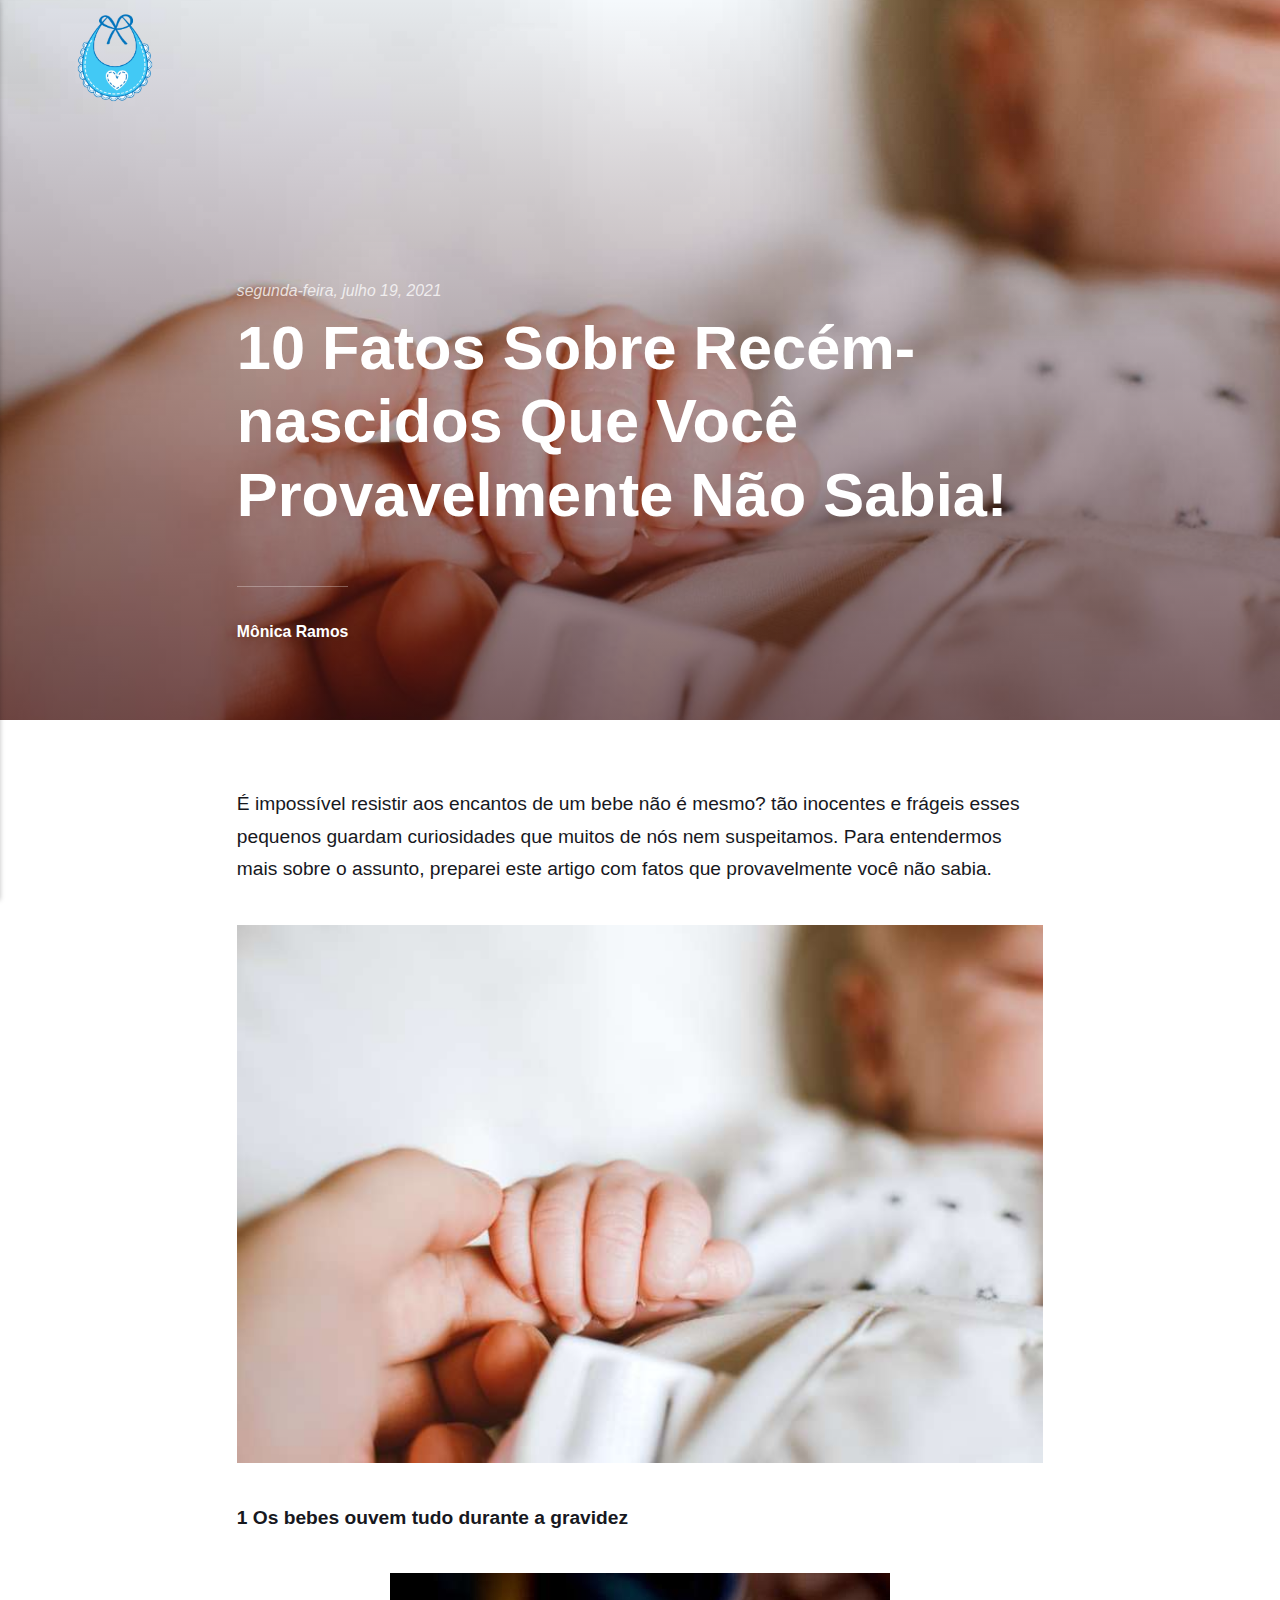
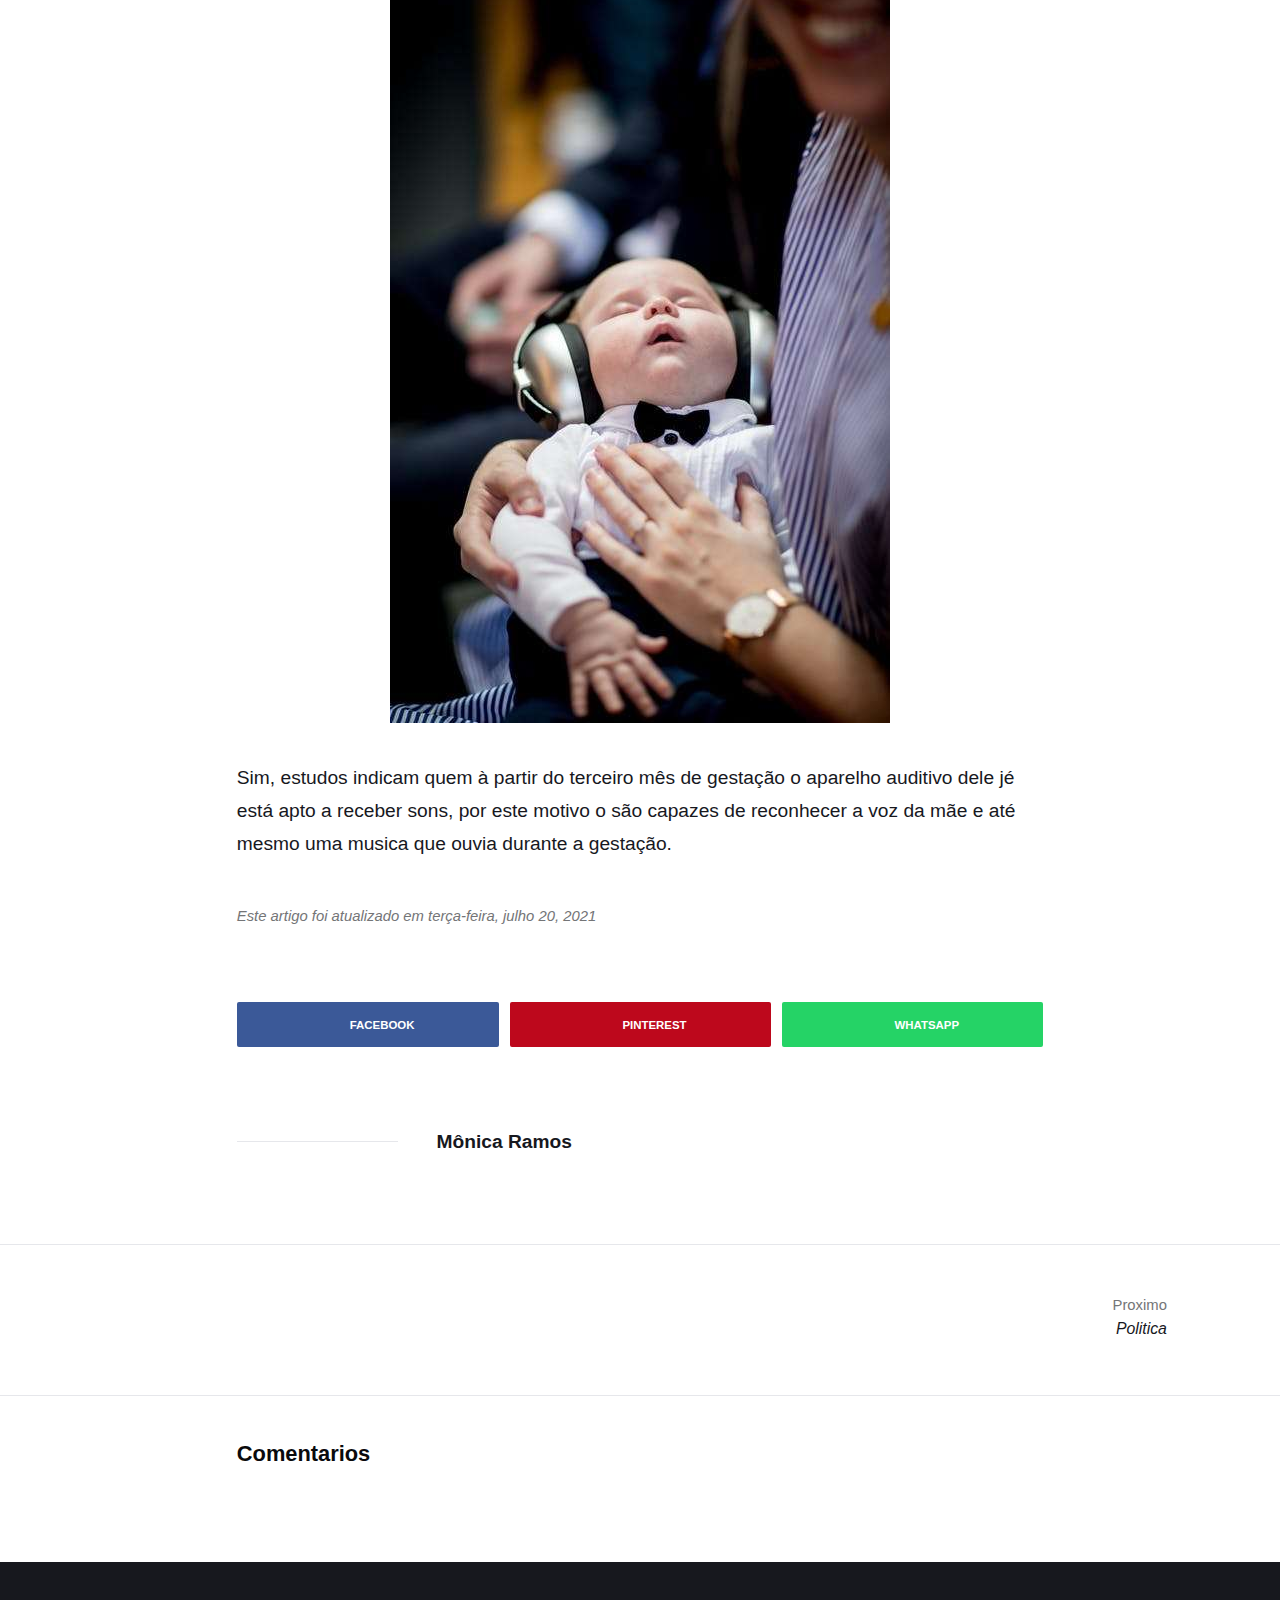
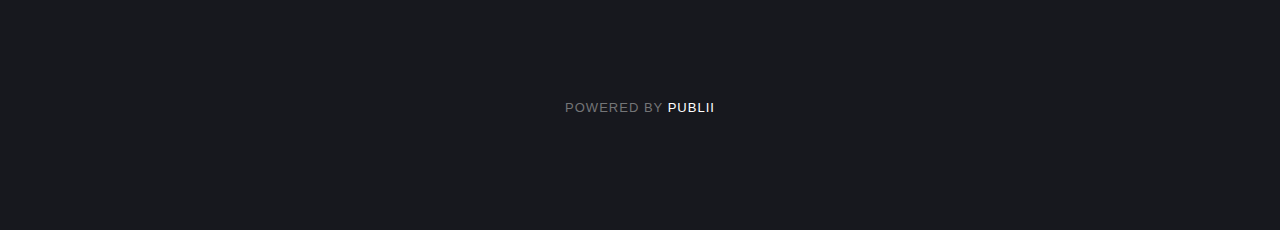
==== commit a7d581a8: "Updated from Publii" ====
--- a/10-fatos-sobre-recem-nascidos-que-voce-provavelmente-nao-sabia/index.html
+++ b/10-fatos-sobre-recem-nascidos-que-voce-provavelmente-nao-sabia/index.html
@@ -1,8 +1,8 @@
-<!DOCTYPE html><html lang="pt-br"><head><meta charset="utf-8"><meta http-equiv="X-UA-Compatible" content="IE=edge"><meta name="viewport" content="width=device-width,initial-scale=1"><title>10 Fatos Sobre Recém-nascidos Que Você Provavelmente Não Sabia! - DiarioMamãe</title><meta name="description" content="É impossível resistir aos encantos de um bebe não é mesmo? tão inocentes e frágeis esses pequenos guardam curiosidades que muitos de nós nem suspeitamos. Para entendermos mais sobre o assunto, preparei este artigo com fatos que provavelmente você não sabia"><meta name="generator" content="Publii Open-Source CMS for Static Site"><link rel="canonical" href="https://iagomussel.github.io/diariomamae/10-fatos-sobre-recem-nascidos-que-voce-provavelmente-nao-sabia/"><link rel="alternate" type="application/atom+xml" href="https://iagomussel.github.io/diariomamae/feed.xml"><link rel="alternate" type="application/json" href="https://iagomussel.github.io/diariomamae/feed.json"><meta property="og:title" content="10 Fatos Sobre Recém-nascidos Que Você Provavelmente Não Sabia! - DiarioMamãe "><meta property="og:image" content="https://iagomussel.github.io/diariomamae/media/website/vecteezy_baby-bib_1188377.png"><meta property="og:site_name" content="DiarioMamãe"><meta property="og:description" content="É impossível resistir aos encantos de um bebe não é mesmo? tão inocentes e frágeis esses pequenos guardam curiosidades que muitos de nós nem suspeitamos. Para entendermos mais sobre o assunto, preparei este artigo com fatos que provavelmente você não sabia"><meta property="og:url" content="https://iagomussel.github.io/diariomamae/10-fatos-sobre-recem-nascidos-que-voce-provavelmente-nao-sabia/"><meta property="og:type" content="article"><meta property="fb:app_id" content="363069635461896"><style>:root{--body-font:-apple-system,BlinkMacSystemFont,"Segoe UI",Roboto,Oxygen,Ubuntu,Cantarell,"Fira Sans","Droid Sans","Helvetica Neue",Arial,sans-serif,"Apple Color Emoji","Segoe UI Emoji","Segoe UI Symbol";--heading-font:-apple-system,BlinkMacSystemFont,"Segoe UI",Roboto,Oxygen,Ubuntu,Cantarell,"Fira Sans","Droid Sans","Helvetica Neue",Arial,sans-serif,"Apple Color Emoji","Segoe UI Emoji","Segoe UI Symbol";--logo-font:-apple-system,BlinkMacSystemFont,"Segoe UI",Roboto,Oxygen,Ubuntu,Cantarell,"Fira Sans","Droid Sans","Helvetica Neue",Arial,sans-serif,"Apple Color Emoji","Segoe UI Emoji","Segoe UI Symbol";--menu-font:-apple-system,BlinkMacSystemFont,"Segoe UI",Roboto,Oxygen,Ubuntu,Cantarell,"Fira Sans","Droid Sans","Helvetica Neue",Arial,sans-serif,"Apple Color Emoji","Segoe UI Emoji","Segoe UI Symbol"}</style><link rel="stylesheet" href="https://iagomussel.github.io/diariomamae/assets/css/style.css?v=8af79907cd899d0e174a287e53e109a5"><script type="application/ld+json">{"@context":"http://schema.org","@type":"Article","mainEntityOfPage":{"@type":"WebPage","@id":"https://iagomussel.github.io/diariomamae/10-fatos-sobre-recem-nascidos-que-voce-provavelmente-nao-sabia/"},"headline":"10 Fatos Sobre Recém-nascidos Que Você Provavelmente Não Sabia!","datePublished":"2021-07-19T22:11","dateModified":"2021-07-19T22:31","image":{"@type":"ImageObject","url":"https://iagomussel.github.io/diariomamae/media/website/vecteezy_baby-bib_1188377.png","height":1061,"width":907},"description":"É impossível resistir aos encantos de um bebe não é mesmo? tão inocentes e frágeis esses pequenos guardam curiosidades que muitos de nós nem suspeitamos. Para entendermos mais sobre o assunto, preparei este artigo com fatos que provavelmente você não sabia","author":{"@type":"Person","name":"Mônica Ramos"},"publisher":{"@type":"Organization","name":"Mônica Ramos","logo":{"@type":"ImageObject","url":"https://iagomussel.github.io/diariomamae/media/website/vecteezy_baby-bib_1188377.png","height":1061,"width":907}}}</script><script async src="https://www.googletagmanager.com/gtag/js?id=G-K8F610FKT1"></script><script>window.dataLayer = window.dataLayer || [];
+<!DOCTYPE html><html lang="pt-br"><head><meta charset="utf-8"><meta http-equiv="X-UA-Compatible" content="IE=edge"><meta name="viewport" content="width=device-width,initial-scale=1"><title>10 Fatos Sobre Recém-nascidos Que Você Provavelmente Não Sabia! - DiarioMamãe</title><meta name="description" content="É impossível resistir aos encantos de um bebe não é mesmo? tão inocentes e frágeis esses pequenos guardam curiosidades que muitos de nós nem suspeitamos. Para entendermos mais sobre o assunto, preparei este artigo com fatos que provavelmente você não sabia"><meta name="generator" content="Publii Open-Source CMS for Static Site"><link rel="canonical" href="https://iagomussel.github.io/diariomamae/10-fatos-sobre-recem-nascidos-que-voce-provavelmente-nao-sabia/"><link rel="alternate" type="application/atom+xml" href="https://iagomussel.github.io/diariomamae/feed.xml"><link rel="alternate" type="application/json" href="https://iagomussel.github.io/diariomamae/feed.json"><meta property="og:title" content="10 Fatos Sobre Recém-nascidos Que Você Provavelmente Não Sabia! - DiarioMamãe "><meta property="og:image" content="https://iagomussel.github.io/diariomamae/media/posts/1/pexels-lisa-2721581-2.jpg"><meta property="og:site_name" content="DiarioMamãe"><meta property="og:description" content="É impossível resistir aos encantos de um bebe não é mesmo? tão inocentes e frágeis esses pequenos guardam curiosidades que muitos de nós nem suspeitamos. Para entendermos mais sobre o assunto, preparei este artigo com fatos que provavelmente você não sabia"><meta property="og:url" content="https://iagomussel.github.io/diariomamae/10-fatos-sobre-recem-nascidos-que-voce-provavelmente-nao-sabia/"><meta property="og:type" content="article"><meta property="fb:app_id" content="363069635461896"><style>:root{--body-font:-apple-system,BlinkMacSystemFont,"Segoe UI",Roboto,Oxygen,Ubuntu,Cantarell,"Fira Sans","Droid Sans","Helvetica Neue",Arial,sans-serif,"Apple Color Emoji","Segoe UI Emoji","Segoe UI Symbol";--heading-font:-apple-system,BlinkMacSystemFont,"Segoe UI",Roboto,Oxygen,Ubuntu,Cantarell,"Fira Sans","Droid Sans","Helvetica Neue",Arial,sans-serif,"Apple Color Emoji","Segoe UI Emoji","Segoe UI Symbol";--logo-font:-apple-system,BlinkMacSystemFont,"Segoe UI",Roboto,Oxygen,Ubuntu,Cantarell,"Fira Sans","Droid Sans","Helvetica Neue",Arial,sans-serif,"Apple Color Emoji","Segoe UI Emoji","Segoe UI Symbol";--menu-font:-apple-system,BlinkMacSystemFont,"Segoe UI",Roboto,Oxygen,Ubuntu,Cantarell,"Fira Sans","Droid Sans","Helvetica Neue",Arial,sans-serif,"Apple Color Emoji","Segoe UI Emoji","Segoe UI Symbol"}</style><link rel="stylesheet" href="https://iagomussel.github.io/diariomamae/assets/css/style.css?v=8af79907cd899d0e174a287e53e109a5"><script type="application/ld+json">{"@context":"http://schema.org","@type":"Article","mainEntityOfPage":{"@type":"WebPage","@id":"https://iagomussel.github.io/diariomamae/10-fatos-sobre-recem-nascidos-que-voce-provavelmente-nao-sabia/"},"headline":"10 Fatos Sobre Recém-nascidos Que Você Provavelmente Não Sabia!","datePublished":"2021-07-19T22:11","dateModified":"2021-07-20T14:33","image":{"@type":"ImageObject","url":"https://iagomussel.github.io/diariomamae/media/posts/1/pexels-lisa-2721581-2.jpg","height":4000,"width":6000},"description":"É impossível resistir aos encantos de um bebe não é mesmo? tão inocentes e frágeis esses pequenos guardam curiosidades que muitos de nós nem suspeitamos. Para entendermos mais sobre o assunto, preparei este artigo com fatos que provavelmente você não sabia","author":{"@type":"Person","name":"Mônica Ramos"},"publisher":{"@type":"Organization","name":"Mônica Ramos","logo":{"@type":"ImageObject","url":"https://iagomussel.github.io/diariomamae/media/website/vecteezy_baby-bib_1188377.png","height":1061,"width":907}}}</script><script async src="https://www.googletagmanager.com/gtag/js?id=G-K8F610FKT1"></script><script>window.dataLayer = window.dataLayer || [];
   function gtag(){dataLayer.push(arguments);}
   gtag('js', new Date());
 
-  gtag('config', 'G-K8F610FKT1');</script></head><body><div class="site-container"><header class="top" id="js-header"><a class="logo" href="https://iagomussel.github.io/diariomamae/"><img src="https://iagomussel.github.io/diariomamae/media/website/vecteezy_baby-bib_1188377.png" alt="DiarioMamãe" width="907" height="1061"></a><nav class="navbar js-navbar"><button class="navbar__toggle js-toggle" aria-label="Menu" aria-haspopup="true" aria-expanded="false"><span class="navbar__toggle-box"><span class="navbar__toggle-inner">Menu</span></span></button><ul class="navbar__menu"></ul></nav></header><main><article class="post"><div class="hero"><figure class="hero__image hero__image--overlay"><img src="https://iagomussel.github.io/diariomamae/media/website/family-4962871_1920.jpg" srcset="https://iagomussel.github.io/diariomamae/media/website/responsive/family-4962871_1920-xs.jpg 300w, https://iagomussel.github.io/diariomamae/media/website/responsive/family-4962871_1920-sm.jpg 480w, https://iagomussel.github.io/diariomamae/media/website/responsive/family-4962871_1920-md.jpg 768w, https://iagomussel.github.io/diariomamae/media/website/responsive/family-4962871_1920-lg.jpg 1024w, https://iagomussel.github.io/diariomamae/media/website/responsive/family-4962871_1920-xl.jpg 1360w, https://iagomussel.github.io/diariomamae/media/website/responsive/family-4962871_1920-2xl.jpg 1600w" sizes="(max-width: 1600px) 100vw, 1600px" loading="eager" alt="Mae com bebê demonstrando carinho"></figure><header class="hero__content"><div class="wrapper"><div class="post__meta"><time datetime="2021-07-19T22:11">julho 19, 2021</time></div><h1>10 Fatos Sobre Recém-nascidos Que Você Provavelmente Não Sabia!</h1><div class="post__meta post__meta--author"><a href="https://iagomussel.github.io/diariomamae/authors/monica-ramos/" class="feed__author invert">Mônica Ramos</a></div></div></header></div><div class="wrapper post__entry"><p>É impossível resistir aos encantos de um bebe não é mesmo? tão inocentes e frágeis esses pequenos guardam curiosidades que muitos de nós nem suspeitamos. Para entendermos mais sobre o assunto, preparei este artigo com fatos que provavelmente você não sabia.</p><p></p><figure class="post__image post__image--center"><img loading="lazy" src="https://iagomussel.github.io/diariomamae/media/posts/1/pexels-lisa-2721581.jpg" sizes="(max-width: 48em) 100vw, 768px" srcset="https://iagomussel.github.io/diariomamae/media/posts/1/responsive/pexels-lisa-2721581-xs.jpg 300w, https://iagomussel.github.io/diariomamae/media/posts/1/responsive/pexels-lisa-2721581-sm.jpg 480w, https://iagomussel.github.io/diariomamae/media/posts/1/responsive/pexels-lisa-2721581-md.jpg 768w, https://iagomussel.github.io/diariomamae/media/posts/1/responsive/pexels-lisa-2721581-lg.jpg 1024w, https://iagomussel.github.io/diariomamae/media/posts/1/responsive/pexels-lisa-2721581-xl.jpg 1360w, https://iagomussel.github.io/diariomamae/media/posts/1/responsive/pexels-lisa-2721581-2xl.jpg 1600w" height="4000" width="6000" alt=""></figure><p><strong>1 Os bebes ouvem tudo durante a gravidez</strong></p><figure class="post__image post__image--center"><img loading="lazy" src="https://iagomussel.github.io/diariomamae/media/posts/1/pexels-photo-1327403.jpeg" sizes="(max-width: 48em) 100vw, 768px" srcset="https://iagomussel.github.io/diariomamae/media/posts/1/responsive/pexels-photo-1327403-xs.jpeg 300w, https://iagomussel.github.io/diariomamae/media/posts/1/responsive/pexels-photo-1327403-sm.jpeg 480w, https://iagomussel.github.io/diariomamae/media/posts/1/responsive/pexels-photo-1327403-md.jpeg 768w, https://iagomussel.github.io/diariomamae/media/posts/1/responsive/pexels-photo-1327403-lg.jpeg 1024w, https://iagomussel.github.io/diariomamae/media/posts/1/responsive/pexels-photo-1327403-xl.jpeg 1360w, https://iagomussel.github.io/diariomamae/media/posts/1/responsive/pexels-photo-1327403-2xl.jpeg 1600w" height="750" width="500" alt=""></figure><p>Sim, estudos indicam quem à partir do terceiro mês de gestação o aparelho auditivo dele jé está apto a receber sons, por este motivo o são capazes de reconhecer a voz da mãe e até mesmo uma musica que ouvia durante a gestação.</p><p></p></div><footer class="wrapper post__footer"><p class="post__last-updated">Este artigo foi atualizado em julho 19, 2021</p><div class="post__share"><a href="https://www.facebook.com/sharer/sharer.php?u=https%3A%2F%2Fiagomussel.github.io%2Fdiariomamae%2F10-fatos-sobre-recem-nascidos-que-voce-provavelmente-nao-sabia%2F" class="js-share facebook" rel="nofollow noopener noreferrer"><svg class="icon" aria-hidden="true" focusable="false"><use xlink:href="https://iagomussel.github.io/diariomamae/assets/svg/svg-map.svg#facebook"/></svg> <span>Facebook</span> </a><a href="https://pinterest.com/pin/create/button/?url=https%3A%2F%2Fiagomussel.github.io%2Fdiariomamae%2F10-fatos-sobre-recem-nascidos-que-voce-provavelmente-nao-sabia%2F&amp;media=undefined&amp;description=10%20Fatos%20Sobre%20Rec%C3%A9m-nascidos%20Que%20Voc%C3%AA%20Provavelmente%20N%C3%A3o%20Sabia!" class="js-share pinterest" rel="nofollow noopener noreferrer"><svg class="icon" aria-hidden="true" focusable="false"><use xlink:href="https://iagomussel.github.io/diariomamae/assets/svg/svg-map.svg#pinterest"/></svg> <span>Pinterest</span> </a><a href="https://api.whatsapp.com/send?text=10%20Fatos%20Sobre%20Rec%C3%A9m-nascidos%20Que%20Voc%C3%AA%20Provavelmente%20N%C3%A3o%20Sabia! https%3A%2F%2Fiagomussel.github.io%2Fdiariomamae%2F10-fatos-sobre-recem-nascidos-que-voce-provavelmente-nao-sabia%2F" class="js-share whatsapp" rel="nofollow noopener noreferrer"><svg class="icon" aria-hidden="true" focusable="false"><use xlink:href="https://iagomussel.github.io/diariomamae/assets/svg/svg-map.svg#whatsapp"/></svg> <span>WhatsApp</span></a></div><div class="post__bio bio"><div class="bio__info"><h3 class="bio__name"><a href="https://iagomussel.github.io/diariomamae/authors/monica-ramos/" class="invert" rel="author">Mônica Ramos</a></h3></div></div></footer></article><nav class="post__nav"><div class="post__nav-inner"><div class="post__nav-next"><a href="https://iagomussel.github.io/diariomamae/politica-2/" class="invert post__nav-link" rel="next"><span>Proximo</span> Politica </a><svg width="1.041em" height="0.416em" aria-hidden="true"><use xlink:href="https://iagomussel.github.io/diariomamae/assets/svg/svg-map.svg#arrow-next"/></svg></div></div></nav><div class="post__comments"><div class="wrapper"><h2 class="h5">Comentarios</h2><div id="disqus_thread"></div><script>var disqus_config = function () {
+  gtag('config', 'G-K8F610FKT1');</script></head><body><div class="site-container"><header class="top" id="js-header"><a class="logo" href="https://iagomussel.github.io/diariomamae/"><img src="https://iagomussel.github.io/diariomamae/media/website/vecteezy_baby-bib_1188377.png" alt="DiarioMamãe" width="907" height="1061"></a><nav class="navbar js-navbar"><button class="navbar__toggle js-toggle" aria-label="Menu" aria-haspopup="true" aria-expanded="false"><span class="navbar__toggle-box"><span class="navbar__toggle-inner">Menu</span></span></button><ul class="navbar__menu"></ul></nav></header><main><article class="post"><div class="hero"><figure class="hero__image hero__image--overlay"><img src="https://iagomussel.github.io/diariomamae/media/posts/1/pexels-lisa-2721581-2.jpg" srcset="https://iagomussel.github.io/diariomamae/media/posts/1/responsive/pexels-lisa-2721581-2-xs.jpg 300w, https://iagomussel.github.io/diariomamae/media/posts/1/responsive/pexels-lisa-2721581-2-sm.jpg 480w, https://iagomussel.github.io/diariomamae/media/posts/1/responsive/pexels-lisa-2721581-2-md.jpg 768w, https://iagomussel.github.io/diariomamae/media/posts/1/responsive/pexels-lisa-2721581-2-lg.jpg 1024w, https://iagomussel.github.io/diariomamae/media/posts/1/responsive/pexels-lisa-2721581-2-xl.jpg 1360w, https://iagomussel.github.io/diariomamae/media/posts/1/responsive/pexels-lisa-2721581-2-2xl.jpg 1600w" sizes="(max-width: 1600px) 100vw, 1600px" loading="eager" height="4000" width="6000" alt=""></figure><header class="hero__content"><div class="wrapper"><div class="post__meta"><time datetime="2021-07-19T22:11">segunda-feira, julho 19, 2021</time></div><h1>10 Fatos Sobre Recém-nascidos Que Você Provavelmente Não Sabia!</h1><div class="post__meta post__meta--author"><a href="https://iagomussel.github.io/diariomamae/authors/monica-ramos/" class="feed__author invert">Mônica Ramos</a></div></div></header></div><div class="wrapper post__entry"><p>É impossível resistir aos encantos de um bebe não é mesmo? tão inocentes e frágeis esses pequenos guardam curiosidades que muitos de nós nem suspeitamos. Para entendermos mais sobre o assunto, preparei este artigo com fatos que provavelmente você não sabia.</p><p></p><figure class="post__image post__image--center"><img loading="lazy" src="https://iagomussel.github.io/diariomamae/media/posts/1/pexels-lisa-2721581.jpg" sizes="(max-width: 48em) 100vw, 768px" srcset="https://iagomussel.github.io/diariomamae/media/posts/1/responsive/pexels-lisa-2721581-xs.jpg 300w, https://iagomussel.github.io/diariomamae/media/posts/1/responsive/pexels-lisa-2721581-sm.jpg 480w, https://iagomussel.github.io/diariomamae/media/posts/1/responsive/pexels-lisa-2721581-md.jpg 768w, https://iagomussel.github.io/diariomamae/media/posts/1/responsive/pexels-lisa-2721581-lg.jpg 1024w, https://iagomussel.github.io/diariomamae/media/posts/1/responsive/pexels-lisa-2721581-xl.jpg 1360w, https://iagomussel.github.io/diariomamae/media/posts/1/responsive/pexels-lisa-2721581-2xl.jpg 1600w" height="4000" width="6000" alt=""></figure><p><strong>1 Os bebes ouvem tudo durante a gravidez</strong></p><figure class="post__image post__image--center"><img loading="lazy" src="https://iagomussel.github.io/diariomamae/media/posts/1/pexels-photo-1327403.jpeg" sizes="(max-width: 48em) 100vw, 768px" srcset="https://iagomussel.github.io/diariomamae/media/posts/1/responsive/pexels-photo-1327403-xs.jpeg 300w, https://iagomussel.github.io/diariomamae/media/posts/1/responsive/pexels-photo-1327403-sm.jpeg 480w, https://iagomussel.github.io/diariomamae/media/posts/1/responsive/pexels-photo-1327403-md.jpeg 768w, https://iagomussel.github.io/diariomamae/media/posts/1/responsive/pexels-photo-1327403-lg.jpeg 1024w, https://iagomussel.github.io/diariomamae/media/posts/1/responsive/pexels-photo-1327403-xl.jpeg 1360w, https://iagomussel.github.io/diariomamae/media/posts/1/responsive/pexels-photo-1327403-2xl.jpeg 1600w" height="750" width="500" alt=""></figure><p>Sim, estudos indicam quem à partir do terceiro mês de gestação o aparelho auditivo dele jé está apto a receber sons, por este motivo o são capazes de reconhecer a voz da mãe e até mesmo uma musica que ouvia durante a gestação.</p><p></p></div><footer class="wrapper post__footer"><p class="post__last-updated">Este artigo foi atualizado em terça-feira, julho 20, 2021</p><div class="post__share"><a href="https://www.facebook.com/sharer/sharer.php?u=https%3A%2F%2Fiagomussel.github.io%2Fdiariomamae%2F10-fatos-sobre-recem-nascidos-que-voce-provavelmente-nao-sabia%2F" class="js-share facebook" rel="nofollow noopener noreferrer"><svg class="icon" aria-hidden="true" focusable="false"><use xlink:href="https://iagomussel.github.io/diariomamae/assets/svg/svg-map.svg#facebook"/></svg> <span>Facebook</span> </a><a href="https://pinterest.com/pin/create/button/?url=https%3A%2F%2Fiagomussel.github.io%2Fdiariomamae%2F10-fatos-sobre-recem-nascidos-que-voce-provavelmente-nao-sabia%2F&amp;media=https%3A%2F%2Fiagomussel.github.io%2Fdiariomamae%2Fmedia%2Fposts%2F1%2Fpexels-lisa-2721581-2.jpg&amp;description=10%20Fatos%20Sobre%20Rec%C3%A9m-nascidos%20Que%20Voc%C3%AA%20Provavelmente%20N%C3%A3o%20Sabia!" class="js-share pinterest" rel="nofollow noopener noreferrer"><svg class="icon" aria-hidden="true" focusable="false"><use xlink:href="https://iagomussel.github.io/diariomamae/assets/svg/svg-map.svg#pinterest"/></svg> <span>Pinterest</span> </a><a href="https://api.whatsapp.com/send?text=10%20Fatos%20Sobre%20Rec%C3%A9m-nascidos%20Que%20Voc%C3%AA%20Provavelmente%20N%C3%A3o%20Sabia! https%3A%2F%2Fiagomussel.github.io%2Fdiariomamae%2F10-fatos-sobre-recem-nascidos-que-voce-provavelmente-nao-sabia%2F" class="js-share whatsapp" rel="nofollow noopener noreferrer"><svg class="icon" aria-hidden="true" focusable="false"><use xlink:href="https://iagomussel.github.io/diariomamae/assets/svg/svg-map.svg#whatsapp"/></svg> <span>WhatsApp</span></a></div><div class="post__bio bio"><div class="bio__info"><h3 class="bio__name"><a href="https://iagomussel.github.io/diariomamae/authors/monica-ramos/" class="invert" rel="author">Mônica Ramos</a></h3></div></div></footer></article><nav class="post__nav"><div class="post__nav-inner"><div class="post__nav-next"><a href="https://iagomussel.github.io/diariomamae/politica-2/" class="invert post__nav-link" rel="next"><span>Proximo</span> Politica </a><svg width="1.041em" height="0.416em" aria-hidden="true"><use xlink:href="https://iagomussel.github.io/diariomamae/assets/svg/svg-map.svg#arrow-next"/></svg></div></div></nav><div class="post__comments"><div class="wrapper"><h2 class="h5">Comentarios</h2><div id="disqus_thread"></div><script>var disqus_config = function () {
                        this.page.url = 'https://iagomussel.github.io/diariomamae/10-fatos-sobre-recem-nascidos-que-voce-provavelmente-nao-sabia/';
                		this.page.identifier = '1';
                    };
